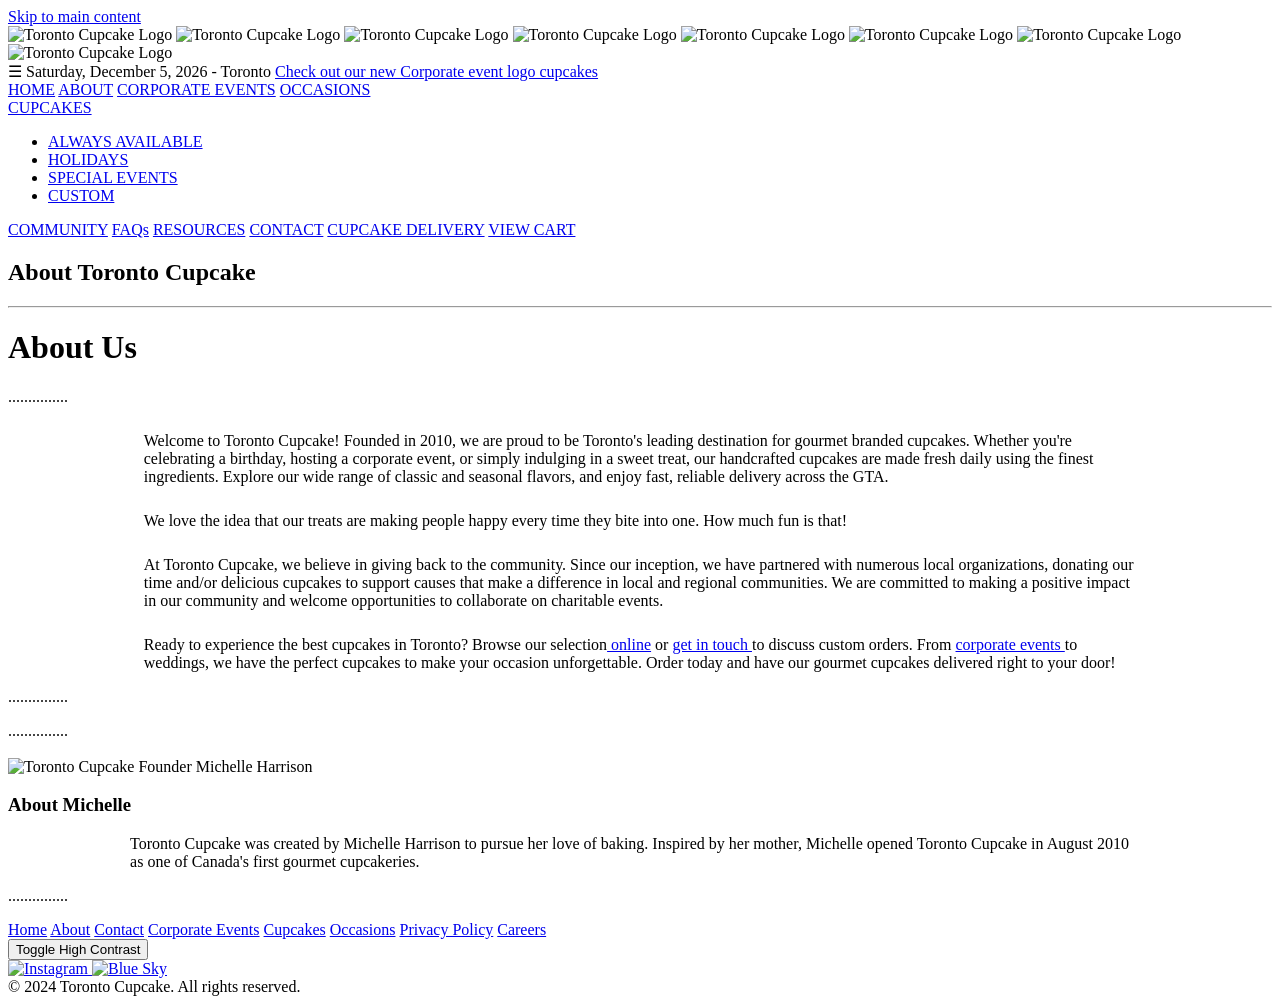
==== about.html @ e8a752e3 "Add files via upload" ====
<!DOCTYPE html>
<html lang="en" xml:lang="en">
<head>
<!-- Google Tag Manager -->
<script>(function(w,d,s,l,i){w[l]=w[l]||[];w[l].push({'gtm.start':
new Date().getTime(),event:'gtm.js'});var f=d.getElementsByTagName(s)[0],
j=d.createElement(s),dl=l!='dataLayer'?'&l='+l:'';j.async=true;j.src=
'https://www.googletagmanager.com/gtm.js?id='+i+dl;f.parentNode.insertBefore(j,f);
})(window,document,'script','dataLayer','GTM-TCFWH7NT');</script>
<!-- End Google Tag Manager -->
    <meta name="viewport" content="width=device-width, initial-scale=1.0" />
    <meta http-equiv="Content-Type" content="text/html; charset=UTF-8">
    <title>About Toronto Cupcake | Gourmet Branded Cupcakes Delivery in Toronto & GTA</title>
    <meta name="description" content="Learn about Toronto Cupcake, a leading destination for gourmet branded cupcakes in Toronto and the GTA. Discover our story and passion for creating the finest cupcakes delivered fresh to your door." />
    <meta property="og:title" content="About Toronto Cupcake | Gourmet Branded Cupcakes Delivery in Toronto & GTA"> <!-- Placeholder for the title -->
    <meta property="og:description" content="Learn about Toronto Cupcake, a leading destination for gourmet branded cupcakes in Toronto and the GTA. Discover our story and passion for creating the finest cupcakes delivered fresh to your door."> <!-- Placeholder for description -->
    <meta property="og:image" content="images/LogoTOCC.webp"> <!-- Placeholder for an image URL -->
    <meta property="og:url" content="about.html"> <!-- Placeholder for the page URL -->
    <meta property="og:type" content="website"> <!-- This is usually 'website' for most pages -->
    <!-- Meta for twitter -->
    <meta name="twitter:card" content="summary_large_image">
    <meta name="twitter:title" content="About Toronto Cupcake | Gourmet Branded Cupcakes Delivery in Toronto & GTA">  <!-- Placeholder for page title -->
    <meta name="twitter:description" content="Learn about Toronto Cupcake, a leading destination for gourmet branded cupcakes in Toronto and the GTA. Discover our story and passion for creating the finest cupcakes delivered fresh to your door."> <!-- Placeholder for description -->
    <meta name="twitter:image" content="images/LogoTOCC.webp"> <!-- Placeholder for an image URL -->
    <link rel="stylesheet" href="css/torontocupcake.css">
    <link rel="shortcut icon" href="favicon.ico" />
    <link rel="canonical" href="about.html" />
    <link rel="apple-touch-icon" href="apple_touch_icon_180x180.png" sizes="180x180" />
    <link rel="apple-touch-icon" href="apple_touch_icon_152x152.png" sizes="152x152" />
    <link rel="apple-touch-icon" href="apple_touch_icon_120x120.png" sizes="120x120" />
    <link rel="apple-touch-icon" href="apple_touch_icon_57x57.png" sizes="57x57" />
    <link rel="apple-touch-icon-precomposed" href="apple_touch_icon_180x180.png" sizes="180x180" />
    <link rel="apple-touch-icon-precomposed" href="apple_touch_icon_152x152.png" sizes="152x152" />
    <link rel="apple-touch-icon-precomposed" href="apple_touch_icon_120x120.png" sizes="120x120" />
    <link rel="apple-touch-icon-precomposed" href="apple_touch_icon_57x57.png" sizes="57x57" />
<!-- Google tag (gtag.js) -->
<script async src="https://www.googletagmanager.com/gtag/js?id=G-WXZ913YS10"></script>
<script>
  window.dataLayer = window.dataLayer || [];
  function gtag(){dataLayer.push(arguments);}
  gtag('js', new Date());
  gtag('config', 'G-WXZ913YS10');
</script>
<!--Start of Tawk.to Script-->
<script type="text/javascript">
var Tawk_API=Tawk_API||{}, Tawk_LoadStart=new Date();
(function(){
var s1=document.createElement("script"),s0=document.getElementsByTagName("script")[0];
s1.async=true;
s1.src='https://embed.tawk.to/647d6f3f7957702c744bc774/1h24vl45j';
s1.charset='UTF-8';
s1.setAttribute('crossorigin','*');
s0.parentNode.insertBefore(s1,s0);
})();
</script>
<script type="application/ld+json">
{
  "@context": "https://schema.org",
  "@type": "Organization",
  "name": "Toronto Cupcake",
  "telephone": "647-478-9464",
  "url": "https://www.torontocupcake.com",
  "logo": "images/logo.png",
  "sameAs": [
    "https://www.instagram.com/torontocupcake"
  ]
}
</script>

<script type="application/ld+json">
{
  "@context": "https://schema.org",
  "@type": "LocalBusiness",
  "name": "Toronto Cupcake",
  "image": "images/logo.png",
  "url": "https://www.torontocupcake.com",
  "telephone": "647-478-9464",
  "address": {
  "@type": "PostalAddress",
  "addressLocality": "Toronto",
  "addressRegion": "ON",
  "addressCountry": "CA"
    },
  "contactPoint": [
    {
      "@type": "ContactPoint",
      "telephone": "+1-877-334-9468",
      "contactType": "Customer Service",
      "areaServed": "North America"
    },
    {
      "@type": "ContactPoint",
      "telephone": "+001-647-478-9464",
      "contactType": "Customer Service",
      "areaServed": "Outside North America"
    },
    {
      "@type": "ContactPoint",
      "telephone": "647-478-9464",
      "contactType": "Customer Service",
      "areaServed": "Toronto and GTA"
    }
  ],
  "email": "mailto:inquiry@torontocupcake.com",
"areaServed": [
    { "@type": "Place", "name": "Mississauga", "postalCode": ["l4t", "l4v", "l4w", "l4x", "l4y", "l4z", "l5a", "l5b", "l5c", "l5e", "l5g", "l5h", "l5j", "l5k", "l5l", "l5m", "l5n", "l5p", "l5r", "l5s", "l5t", "l5v", "l5w"] },
    { "@type": "Place", "name": "Toronto", "postalCode": ["m4b", "m4c", "m4e", "m4h", "m4j", "m4k", "m4l", "m4m", "m4s", "m4t", "m4v", "m4w", "m4x", "m4y", "m5a", "m5b", "m5c", "m5e", "m5g", "m5h", "m5j", "m5k", "m5l", "m5p", "m5r", "m5s", "m5t", "m5v", "m5w", "m5x", "m6g", "m6h", "m6j", "m6k", "m7a"] },
    { "@type": "Place", "name": "Scarborough", "postalCode": ["m1g", "m1h", "m1j", "m1k", "m1l", "m1m", "m1n", "m1p", "m1r", "m1b", "m1c", "m1e", "m1s", "m1t", "m1v", "m1w", "m1x"] },
    { "@type": "Place", "name": "North York", "postalCode": ["m2l", "m2p", "m3a", "m3b", "m3c", "m4a", "m4g", "m4n", "m4p", "m4r", "m5m", "m5n", "m6a", "m6b", "m6c", "m6e", "m6l", "m6m", "m6n", "m2h", "m2j", "m2k", "m2m", "m2n", "m2r", "m3h", "m3j", "m3k", "m3m", "m3l", "m3n", "m3r"] },
    { "@type": "Place", "name": "Etobicoke", "postalCode": ["m8v", "m8w", "m8x", "m8y", "m8z", "m9a", "m9b", "m9n", "m9p", "m9r", "m9c", "m9l", "m9m", "m9v", "m9w"] },
    { "@type": "Place", "name": "Vaughan", "postalCode": ["l4h", "l4j", "l4k", "l4l", "l6a", "l6b", "l6c", "l6e"] },
    { "@type": "Place", "name": "Brampton", "postalCode": ["l6p", "l6r", "l6s", "l6t", "l6v", "l6w", "l6x", "l6y", "l6z", "l7a"] },
    { "@type": "Place", "name": "Hamilton", "postalCode": ["l0r", "l8l", "l8m", "l8n", "l8p", "l8r", "l8s", "l8t", "l8v", "l8w", "l9a", "l9b", "l9c", "l9h", "l9k"] },
    { "@type": "Place", "name": "Oshawa", "postalCode": ["l1e", "l1g", "l1h", "l1j", "l1k", "l1n", "l1p", "l1r", "l1s"] },
    { "@type": "Place", "name": "Markham", "postalCode": ["l3p", "l3r", "l3s", "l3t", "l6c", "l6e", "l6g"] },
    { "@type": "Place", "name": "Ajax", "postalCode": ["l1s", "l1t", "l1z"] },
    { "@type": "Place", "name": "Pickering", "postalCode": ["l1v", "l1w", "l1x", "l1y"] },
    { "@type": "Place", "name": "Aurora", "postalCode": ["l4g"] },
    { "@type": "Place", "name": "Richmond Hill", "postalCode": ["l4b", "l4c", "l4e", "l4s"] },
    { "@type": "Place", "name": "King City", "postalCode": ["l7b"] },
    { "@type": "Place", "name": "Oakville", "postalCode": ["l6h", "l6j", "l6k", "l6l", "l6m"] },
    { "@type": "Place", "name": "Milton", "postalCode": ["l9t"] },
    { "@type": "Place", "name": "Scugog", "postalCode": ["l9l"] },
    { "@type": "Place", "name": "Burlington", "postalCode": ["l7l", "l7m", "l7n", "l7p", "l7r", "l7t"] },
    { "@type": "Place", "name": "Clarington", "postalCode": ["l1b", "l1c", "l1e", "l1h"] },
    { "@type": "Place", "name": "Uxbridge", "postalCode": ["l9p"] },
    { "@type": "Place", "name": "Georgina", "postalCode": ["l0e", "l4p"] },
    { "@type": "Place", "name": "Whitchurch-Stouffville", "postalCode": ["l4a"] },
    { "@type": "Place", "name": "East Gwillimbury", "postalCode": ["l0g", "l9n"] },
    { "@type": "Place", "name": "Halton Hills", "postalCode": ["l7g"] },
    { "@type": "Place", "name": "Newmarket", "postalCode": ["l3x", "l3y"] },
    { "@type": "Place", "name": "Brock", "postalCode": ["l0e", "l0k"] },
    { "@type": "Place", "name": "Whitby", "postalCode": ["l1m", "l1n", "l1p", "l1r"] }
],
  "openingHours": "Mo-Su 07:00-22:00",
  "priceRange": "$$",
  "servesCuisine": "Desserts",
  "category": ["Cupcake Bakery", "Catering", "Retail"]
}
</script>
</head>
<!-- Google Tag Manager (noscript) -->
<noscript><iframe src="https://www.googletagmanager.com/ns.html?id=GTM-TCFWH7NT"
height="0" width="0" style="display:none;visibility:hidden"></iframe></noscript>
<!-- End Google Tag Manager (noscript) --> 

<body>
    <a href="#main-content" class="skip-link">Skip to main content</a>
<header class="masthead"  role="banner">
    <div class="logo-container">
            <img src="images/transparent-TO-logo.png" alt="Toronto Cupcake Logo" class="logo">
            <img src="images/transparent-TO-logo.png" alt="Toronto Cupcake Logo" class="logo" aria-hidden="true">
            <img src="images/transparent-TO-logo.png" alt="Toronto Cupcake Logo" class="logo" aria-hidden="true">
            <img src="images/transparent-TO-logo.png" alt="Toronto Cupcake Logo" class="logo" aria-hidden="true">
            <img src="images/transparent-TO-logo.png" alt="Toronto Cupcake Logo" class="logo" aria-hidden="true">
            <img src="images/transparent-TO-logo.png" alt="Toronto Cupcake Logo" class="logo" aria-hidden="true">
            <img src="images/transparent-TO-logo.png" alt="Toronto Cupcake Logo" class="logo" aria-hidden="true">       
            <img src="images/transparent-TO-logo.png" alt="Toronto Cupcake Logo" class="logo" aria-hidden="true">     
 
    </div>

    <div class="pink-bar">
        <span class="openNav" aria-label="Open Navigation">&#9776;</span> <!-- Hamburger icon -->
        <span class="date-text"></span>
        <span class="promo-text"><a href="#" aria-label="Check out our new Corporate event logo cupcakes">Check out our new Corporate event logo cupcakes</a></span>
    </div>
</header>


<!-- Sidenav (Hamburger Menu) -->
<div id="mySidenav" class="sidenav"  role="navigation" aria-label="Main Navigation" aria-live="polite">
        <a href="index.html" aria-label="Toronto Cupcake's home page">HOME</a>
        <a href="about.html" aria-label="About Toronto Cupcake">ABOUT</a>
        <a href="CorporateEvents.html" aria-label="Page for Corporate events">CORPORATE EVENTS</a>
        <a  href="occasions.html" aria-label="Some occasions Toronto Cupcake supports">OCCASIONS</a>
    <div class="submenu-parent">
        <a href="#" class="submenu-toggle"  aria-expanded="false" aria-controls="submenu1" aria-label="Expand Cupcake options">CUPCAKES</a>
            <ul id="submenu1" class="submenu" aria-hidden="true">
                <li><a href="cupcakes.html#Always-Available" aria-label="Cupcakes available every day">ALWAYS AVAILABLE</a></li>
                <li><a href="cupcakes.html#Holidays" aria-label="Cupcakes available for different holidays">HOLIDAYS</a></li>
                <li><a href="cupcakes.html#Special-Events" aria-label="Cupcakes available for special events">SPECIAL EVENTS</a></li>
                <li><a href="cupcakes.html#Custom" aria-label="Cupcakes customized">CUSTOM</a></li>
            </ul>
    </div>
        <a href="givingback.html" aria-label="Toronto Cupcake's community page">COMMUNITY</a>
        <a href="faqs.html" aria-label="Toronto Cupcake Facts and Questions">FAQs</a>
        <a href="resources.html" aria-label="Resources that might prove helpful">RESOURCES</a>
        <a href="contact.html" aria-label="Toronto Cupcake contact information" >CONTACT</a>
        <a href="delivery.html" aria-label="Toronto Cupcake delivery">CUPCAKE DELIVERY</a> 
        <a href="cgi-bin/html-cart/html-cart.cgi?action=display_cart&amp;page=cupcakes.html" aria-label="Shopping Cart">VIEW CART</a>     
</div>

  <!-- Main Content Section -->
  <main id="main-content">
    <section>
      <h1 class="center wide-large fontsize2-5">About Toronto Cupcake</h1>
    </section>
        <hr>
<div class="two-column-layout text-left-image-right">
    <div class="grid-item text-column">
        <h1 class="text-primary center">About Us</h1>
        <p class="center text-large">...............</p>
        <p class="text-medium" style="margin-right: 10%; margin-left: 10.74%; margin-top: 26px;">
            Welcome to Toronto Cupcake! Founded in 2010, we are proud to be Toronto's leading destination for gourmet branded cupcakes. Whether you're celebrating a birthday, hosting a corporate event, or simply indulging in a sweet treat, our handcrafted cupcakes are made fresh daily using the finest ingredients. Explore our wide range of classic and seasonal flavors, and enjoy fast, reliable delivery across the GTA. </p><p class="text-medium" style="margin-right: 10%; margin-left: 10.74%; margin-top: 26px;"> We love the idea that our treats are making people happy every time they bite into one. How much fun is that!
        </p>
<p class="text-medium" style="margin-right: 10%; margin-left: 10.74%; margin-top: 26px;">At Toronto Cupcake, we believe in giving back to the community. Since our inception, we have partnered with numerous local organizations, donating our time and/or delicious cupcakes to support causes that make a difference in local and regional communities. We are committed to making a positive impact in our community and welcome opportunities to collaborate on charitable events.</p>
<p class="text-medium" style="margin-right: 10%; margin-left: 10.74%; margin-top: 26px;">Ready to experience the best cupcakes in Toronto? Browse our selection<a href="cupcakes.html#Always-Available" aria-label="Cupcakes available every day"> online</a> or <a href="contact.html" aria-label="Toronto Cupcake contact information" > get in touch </a> to discuss custom orders. From <a href="CorporateEvents.html" aria-label="Page for Corporate events"> corporate events </a> to weddings, we have the perfect cupcakes to make your occasion unforgettable. Order today and have our gourmet cupcakes delivered right to your door!</p>
        <p class="center">...............</p>
    </div>
    <div class="grid-item image-column">
        <p class="center text-large">...............
            <br><br>
            <img class="rounded-img" alt="Toronto Cupcake Founder Michelle Harrison" style="max-width:100%; height:auto;" src="images/Michelle_at_kitchen.webp">
        </p>
        <h3 class="center">About Michelle</h3>
        <p class="text-medium" style="margin-right: 10%; margin-left: 9.66%; margin-top: 13px;">
            Toronto Cupcake was created by Michelle Harrison to pursue her love of baking. Inspired by her mother, Michelle opened Toronto Cupcake in August 2010 as one of Canada's first gourmet cupcakeries.
        </p>
        <p class="center text-large">...............</p>
    </div>
</div>
</main>
<!-- Footer Section  -->
<footer class="footer" role="contentinfo">
    <div class="footer-container">
        <!-- Quick Navigation -->
        <div class="footer-nav">
            <a href="index.html" aria-label="Home Page">Home</a>
            <a href="about.html" aria-label="About Toronto Cupcake">About</a>
            <a href="contact.html" aria-label="Toronto Cupcake contact information">Contact</a>
            <a href="CorporateEvents.html" aria-label="Page for Corporate events">Corporate Events</a>
            <a href="cupcakes.html" aria-label="Cupcakes">Cupcakes</a>
            <a  href="occasions.html" aria-label="Some occasions Toronto Cupcake supports">Occasions</a>
            <a href="privacy.html" aria-label="Privacy Policy">Privacy Policy</a>
            <a href="EmploymentOpportunities.html" aria-label="Employment Opportunities">Careers</a>
        </div>
        <button class="btn" id="contrast-toggle" aria-pressed="false" aria-label="Toggle high contrast mode">Toggle High Contrast</button>
        <!-- Social Media (optional) -->
        <div class="footer-social">
            <a href="https://www.instagram.com/torontocupcake/" target="_blank">
                <img src="images/instagram-white.webp" alt="Instagram">
            </a>
            <a href="https://bsky.app/profile/torontocupcake.bsky.social" target="_blank">
              <img src="../../images/Bluesky_Logo.png" alt="Blue Sky">
            </a>
            <!-- Add other social media icons if needed -->
        </div>
        
        <!-- Copyright -->
        <div class="footer-copyright">
            &copy; 2024 Toronto Cupcake. All rights reserved.
        </div>
    </div>
  </footer>
  
    <!-- Scripts -->
    <script>
      document.addEventListener('DOMContentLoaded', function () {
          // console.log('Scripts loaded: DOMContentLoaded event fired');
    
          // High Contrast Toggle
          function setupContrastToggle() {
              const contrastToggle = document.getElementById('contrast-toggle');
              const body = document.body;
    
              if (!contrastToggle) {
                  console.error('Contrast toggle button not found');
                  return;
              }
    
              const prefersHighContrast = window.matchMedia('(prefers-contrast: more)');
    
              function applyHighContrast(isHighContrast) {
                  // console.log(`Applying high contrast: ${isHighContrast}`);
                  if (isHighContrast) {
                      body.classList.add('high-contrast');
                      localStorage.setItem('high-contrast', 'true');
                  } else {
                      body.classList.remove('high-contrast');
                      localStorage.setItem('high-contrast', 'false');
                  }
                  contrastToggle.setAttribute('aria-pressed', isHighContrast.toString());
              }
    
              const savedContrast = localStorage.getItem('high-contrast');
              if (savedContrast === 'true') {
                  applyHighContrast(true);
              } else if (savedContrast === 'false') {
                  applyHighContrast(false);
              } else if (prefersHighContrast.matches) {
                  applyHighContrast(true);
              }
    
              contrastToggle.addEventListener('click', function () {
                  const isCurrentlyHighContrast = body.classList.contains('high-contrast');
                  applyHighContrast(!isCurrentlyHighContrast);
              });
    
              prefersHighContrast.addEventListener('change', (e) => {
                  if (localStorage.getItem('high-contrast') === null) {
                      applyHighContrast(e.matches);
                  }
              });
          }
          // Sidenav Setup
          function setupSidenav() {
              const sidenav = document.getElementById('mySidenav');
              const openNavButton = document.querySelector('.openNav');
              if (!sidenav || !openNavButton) return;
    
              function openNav() {
                  sidenav.classList.add('open');
                  document.body.classList.add('sidenav-open');
              }
    
              function closeNav() {
                  sidenav.classList.remove('open');
                  document.body.classList.remove('sidenav-open');
              }
    
              openNavButton.addEventListener('click', openNav);
              const sidenavSubmenuToggles = sidenav.querySelectorAll('.submenu-toggle');
  
              sidenavSubmenuToggles.forEach((toggle) => {
                  toggle.addEventListener('click', function (event) {
                      event.preventDefault();
                      event.stopPropagation();
  
                      const isExpanded = toggle.getAttribute('aria-expanded') === 'true';
                      toggle.setAttribute('aria-expanded', (!isExpanded).toString());
  
                      const submenu = sidenav.querySelector(`#${toggle.getAttribute('aria-controls')}`);
                      submenu.setAttribute('aria-hidden', isExpanded.toString());
  
                      toggle.parentElement.classList.toggle('open');
                  });
              });
  
              // Close sidenav when clicking outside or on a regular link (except submenu toggles)
              document.addEventListener('click', function (event) {
                  const isSubmenuToggle = event.target.closest('.submenu-toggle');
                  if (!sidenav.contains(event.target) && !event.target.closest('.openNav') && !isSubmenuToggle) {
                      sidenav.querySelectorAll('.submenu-parent.open').forEach((parent) => {
                          parent.classList.remove('open');
                          parent.querySelector('.submenu-toggle').setAttribute('aria-expanded', 'false');
                          parent.querySelector('.submenu').setAttribute('aria-hidden', 'true');
                      });
                      sidenav.classList.remove('open');
                      document.body.classList.remove('sidenav-open');
                  }
              });
  
          }
          // Lazy Loading Setup
          function setupLazyLoading() {
              const images = document.querySelectorAll('img[data-src]');
              if (!images.length) return;
    
              const observer = new IntersectionObserver((entries) => {
                  entries.forEach((entry) => {
                      if (entry.isIntersecting) {
                          const img = entry.target;
                          img.src = img.dataset.src;
                          observer.unobserve(img);
                      }
                  });
              });
    
              images.forEach((img) => observer.observe(img));
          }
    
          // Accordion Setup
          function setupAccordion() {
              const accordionButtons = document.querySelectorAll('.accordion-btn');
              accordionButtons.forEach((button) => {
                  button.addEventListener('click', function () {
                      const expanded = button.getAttribute('aria-expanded') === 'true';
                      button.setAttribute('aria-expanded', !expanded);
                      const content = button.nextElementSibling;
                      content.style.display = expanded ? 'none' : 'block';
                  });
              });
          }
    
          // Date and Time Display
          function setupDateTimeDisplay() {
              const dateTextElement = document.querySelector('.date-text');
              if (!dateTextElement) return;
    
              const options = {
                  timeZone: 'America/Toronto',
                  weekday: 'long',
                  year: 'numeric',
                  month: 'long',
                  day: 'numeric'
              };
    
              const now = new Date().toLocaleString('en-CA', options);
              dateTextElement.textContent = `${now} - Toronto`;
          }
    
          // Modal Setup
          function setupModal() {
              document.addEventListener('click', function (event) {
                  const modals = document.querySelectorAll('.modal');
                  modals.forEach((modal) => {
                      if (event.target === modal || event.target.closest('.modal-content')) {
                          modal.style.display = 'none';
                      }
                  });
              });
          }
    
          // Initialize all features
          setupContrastToggle();
          setupSidenav();
          setupLazyLoading();
          setupAccordion();
          setupDateTimeDisplay();
          setupModal();
      });
    </script>
      
  <script>
  
        // Tawk.to live chat script
        var Tawk_API = Tawk_API || {}, Tawk_LoadStart = new Date();
        (function(){
        var s1 = document.createElement("script"), s0 = document.getElementsByTagName("script")[0];
        s1.async = true;
        s1.src = 'https://embed.tawk.to/647d6f3f7957702c744bc774/1h24vl45j';
        s1.charset = 'UTF-8';
        s1.setAttribute('crossorigin', '*');
        s0.parentNode.insertBefore(s1, s0);
        })();
    </script>
</body>
</html>
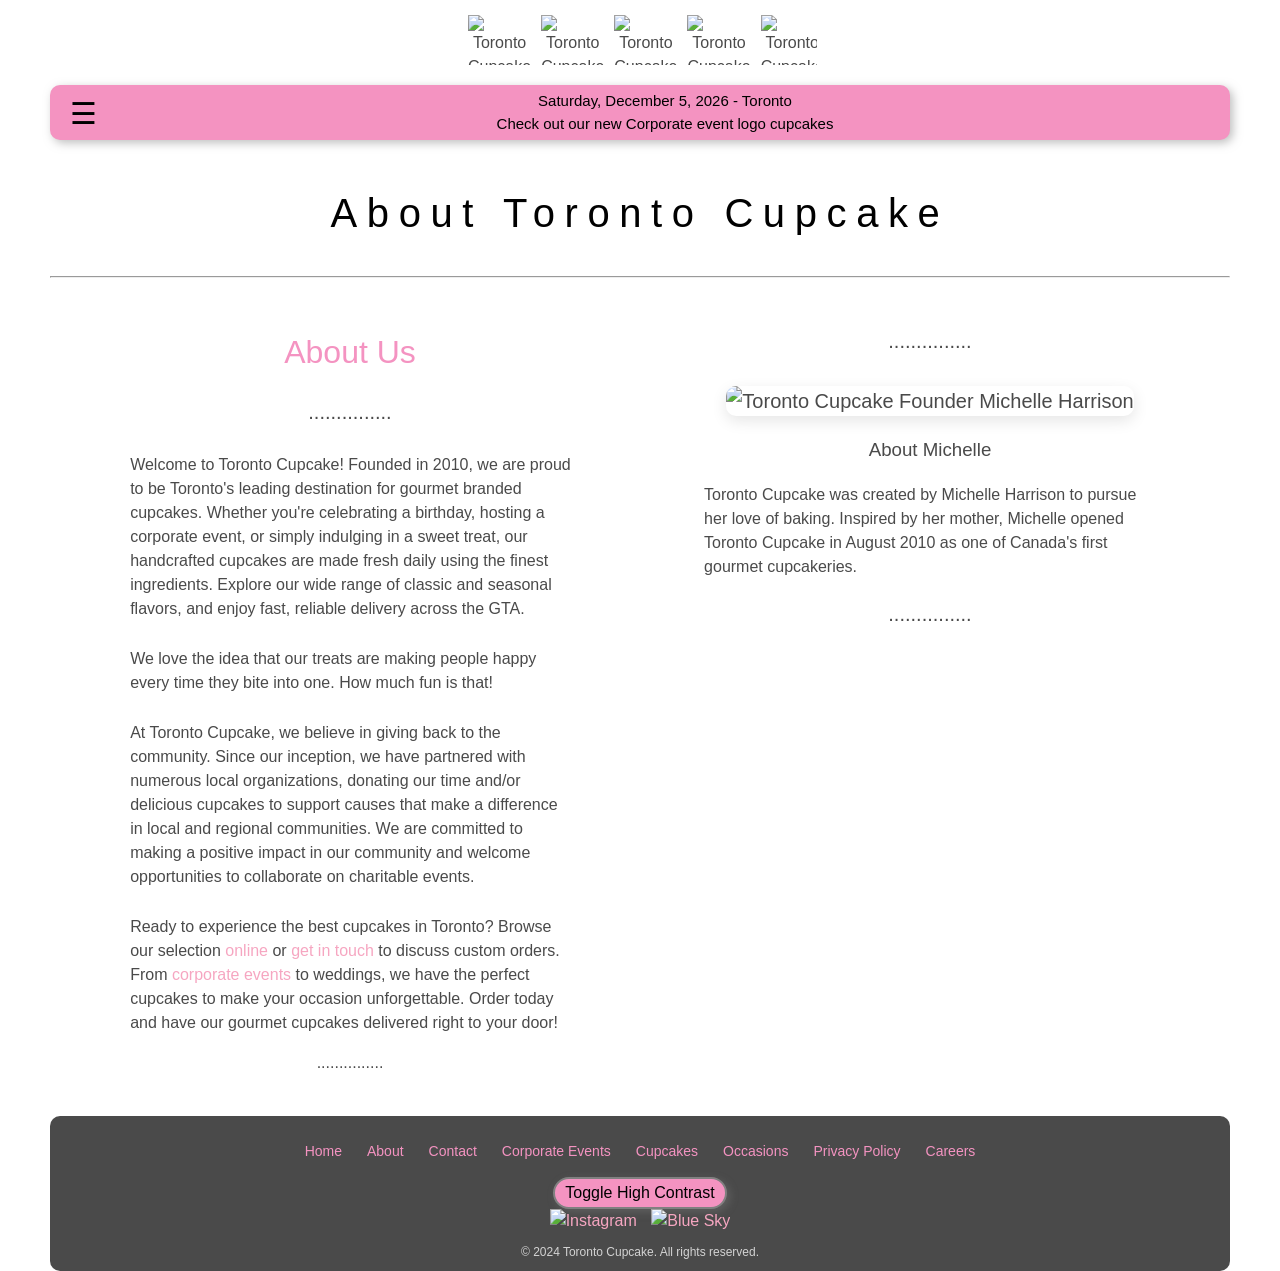
==== commit ca32d0e5: "Website" ====
--- a/about.html
+++ b/about.html
@@ -241,7 +241,7 @@
                 <img src="images/instagram-white.webp" alt="Instagram">
             </a>
             <a href="https://bsky.app/profile/torontocupcake.bsky.social" target="_blank">
-              <img src="../../images/Bluesky_Logo.png" alt="Blue Sky">
+              <img src="images/Bluesky_Logo.png" alt="Blue Sky">
             </a>
             <!-- Add other social media icons if needed -->
         </div>
--- a/css/torontocupcake.css
+++ b/css/torontocupcake.css
@@ -0,0 +1,1150 @@
+/* Basic Styles */
+html {
+    font-size: 16px; /* Base font size for the whole site */
+}
+body {
+    font-family: Tahoma, Arial, sans-serif;
+    margin: 0 50px;
+    box-sizing: border-box; /* Ensure padding/margins don't break layouts */
+}
+.text-primary {color: #f493c1; } /* TOCC pink */
+/* Centering Elements */
+.center {
+    display: block;
+    margin-left: auto;
+    margin-right: auto;
+    text-align: center;
+}
+
+/* Headers */
+h1, h2, h3, h4 {
+    font-family: Tahoma, Arial, sans-serif;
+    font-weight: 500;
+}
+h1, h2 {
+    color: black;
+}
+h3, h4 {
+    color: #4a4a4a; /* Dark Gray */
+}
+
+/* Font Size Classes */
+.fontsize8 { font-size: 14px;}
+.fontsize18 { font-size: 18px; }
+.fontsize2 { font-size: 2rem; }
+.fontsize2-5 { font-size: 2.5rem; }
+.fontsize3 { font-size: 3rem; }
+
+/* Body Text */
+body, p {
+    font-size: 1rem;
+    line-height: 1.5;
+    color: #4a4a4a; /* Dark Gray */
+}
+
+/* Letter Spacing */
+.wide-medium { letter-spacing: .2rem; }
+.wide-large { letter-spacing: .6rem; }
+
+/* Links */
+/* Default link color */
+a {
+    color: #f6a6c1; /* Lovely pink */
+    text-decoration: none;
+}
+
+/* On hover, keep a visual cue */
+a:hover {
+    text-decoration: underline;
+}
+
+
+/* Content */
+.content {
+    margin-top: 80px; /* Push content down to avoid overlap */
+}
+
+/* Masthead Styles */
+.masthead {
+    text-align: center;
+    background-color: white;
+    padding: 10px 0;
+}
+
+/* Logo Container */
+.logo-container {
+    display: flex;
+    justify-content: space-between;
+    align-items: center;
+    max-width: 30%;
+    margin: 5px auto 20px;
+    overflow: hidden; /* Prevent wrapping */
+}
+.logo {
+    height: 50px;
+    margin: 0 5px;
+}
+
+/* Pink Bar */
+.pink-bar {
+    display: flex;
+    align-items: center;
+    justify-content: center;
+    position: relative;
+    background-color: #f493c1;
+    width: auto; /* Auto width to avoid full stretch */
+    margin: 0; /* Margin to match content width */
+    padding: 5px 15px;
+    border-radius: 10px;
+    color: white;
+    font-size: 15px;
+    text-align: center;
+    flex-direction: column;
+    box-shadow: 3px 3px 10px rgba(128, 128, 128, 0.5);
+}
+
+@media (max-width: 768px) {
+    .pink-bar {
+        width: 95%; /* Adjust width for smaller screens */
+        margin: 0 auto; /* Center align */
+    }
+}
+
+/* Additional Media Queries */
+@media (max-width: 600px) {
+    .pink-bar {
+        width: 95%;
+        padding: 5px 15px;
+        margin: 5px auto;
+    }
+}
+
+/* Hamburger Icon */
+.openNav {
+    position: absolute;
+    left: 10px;
+    top: 50%;
+    transform: translateY(-50%);
+    cursor: pointer;
+    font-size: 30px;
+    color: black;
+    z-index: 1001;
+}
+
+/* Date Text */
+.date-text, .promo-text {
+    margin: 0;
+    width: 90%;
+    color: black;
+}
+
+/* Promo Text */
+.promo-text a {
+    text-decoration: none;
+    color: black;
+}
+
+/* Tablet and Mobile View - Hide 4 logos */
+@media (max-width: 1200px) {
+    .logo-container img:nth-child(n+5) {
+        display: none; /* Hide logos 5-8 on screens smaller than 1200px */
+    }
+    .logo-container {
+        justify-content: center;
+        max-width: 100%;
+    }
+}
+
+@media (max-width: 992px) {
+    .logo-container img:nth-child(n+5) {
+        display: none; /* Keep logos 5-8 hidden */
+    }
+    .logo-container {
+        max-width: 100%; /* Stretch the container to the width of the screen */
+        justify-content: center;
+    }
+}
+    .pink-bar {
+        flex-direction: column;
+        text-align: center;
+    }
+    .openNav {
+        align-self: flex-start;
+        margin-left: 10px;
+    }
+    .date-text, .promo-text {
+        text-align: center;
+        margin-left: 50px;
+        width: 100%;
+    }
+
+/* Mobile & Tablet View Adjustments */
+@media (max-width: 600px) {
+    .pink-bar {
+        width: 95%;
+        padding: 5px 15px;
+        margin: 5px auto;
+    }
+    .flex-container {
+        display: block;
+        width: 100%;
+        padding: 0 15px;
+    }
+    .flex-item {
+        width: 100%;
+        margin: 0 auto;
+    }
+    ul {
+        padding-left: 0;
+        margin-left: 0;
+        width: 100%;
+    }
+    li {
+        padding-left: 0;
+        padding-right: 20px;
+        margin-left: 0;
+        width: 100%;
+        margin-bottom: 10px;
+    }
+    .footer-container {
+        padding: 0 10px;
+    }
+    .footer-nav {
+        flex-direction: column;
+        gap: 10px;
+    }
+    .footer-nav a {
+        text-align: center;
+        margin: 5px 0;
+    }
+}
+
+/* Tablet View Adjustments */
+@media (min-width: 601px) and (max-width: 992px) {
+    .pink-bar {
+        width: 95%;
+        padding: 10px 20px;
+        margin: 5px auto;
+    }
+}
+
+/* Sidenav */
+.sidenav {
+    height: calc(80%);
+    top: 90px;
+    border-radius: 10px;
+    width: 0;
+    position: fixed;
+    z-index: 1000;
+    left: 0;
+    background-color: #f493c1;
+    overflow-x: hidden;
+    transition: 0.5s;
+    padding-top: 30px;
+    box-shadow: 3px 3px 10px rgba(128, 128, 128, 0.5);
+}
+.sidenav a {
+    padding: 8px 8px 8px 32px;
+    font-size: 18px;
+    color: #4a4a4a; /*dark gray */
+    display: block;
+    transition: 0.3s;
+}
+.sidenav a:hover {
+    background-color: #f6a6c1;
+}
+.sidenav.open {
+    width: 200px;
+}
+.sidenav-open .openNav {
+    display: none; /* Hide hamburger */
+}
+.sidenav .submenu-parent {
+    position: relative;
+}
+.sidenav .submenu-parent a {
+    font-size: 18px; /* Match other links */
+    color: #4a4a4a;
+    font-weight: normal; /* Remove bold style if applied */
+}
+.sidenav .submenu-toggle, .sidenav .submenu li a {
+    font-size: 16px;
+    color: #4a4a4a; /*dark gray */
+}
+.sidenav .submenu {
+    display: none;
+    list-style: none;
+    padding-left: 40px;
+    margin: 0;
+    overflow: visible;
+}
+.sidenav .submenu li {
+    padding: 5px 0;
+}
+.sidenav .submenu-parent.open .submenu, .sidenav .submenu-parent:hover .submenu {
+    display: block;
+}
+
+@media (max-width: 768px) {
+    .sidenav .submenu {
+        position: relative;
+        left: 0;
+        width: 100%; /* Ensure it doesn't exceed the sidenav width */
+    }
+}
+/* Footer Styles */
+.footer {
+    background-color: #4a4a4a; /* Dark Gray Background */
+    color: white;
+    padding: 10px;
+    text-align: center;
+    border-radius: 10px;
+    max-width: 100%;
+    margin: 5px auto 0;
+    overflow: hidden;
+}
+.footer-container {
+    max-width: 100%;
+    margin: 0 auto;
+    display: flex;
+    flex-direction: column;
+    justify-content: center;
+    align-items: center;
+}
+.footer-nav {
+    display: flex;
+    flex-wrap: wrap;
+    gap: 15px;
+    justify-content: center;
+    width: 100%;
+    margin: 10px 0;
+}
+.footer-nav a {
+    color: #f493c1; /* Pink links */
+    font-size: 14px;
+    padding: 5px;
+    word-wrap: break-word;
+}
+.footer-nav a:hover {
+    text-decoration: underline;
+}
+.footer-social a img {
+    width: 30px;
+    margin: 0 5px;
+}
+.footer-copyright {
+    font-size: 12px;
+    color: #d3d3d3; /* Lighter Gray for Text */
+    margin-top: 10px;
+}
+
+/* Button Styles */
+.btn, .order-now-btn, .add-to-cart-btn, .place-order-btn, .update-btn, .confirm-order-btn, .submit-btn, .clear-btn {
+    background-color: #f493c1; /* Pink color */
+    color: black;
+    padding: 5px 10px;
+    font-size: 1rem;
+    border: 2px solid #808080; /* Gray border */
+    border-radius: 20px;
+    display: inline-block;
+    text-align: center;
+    cursor: pointer;
+    transition: background-color 0.3s ease, box-shadow 0.3s ease;
+    box-shadow: 3px 3px 8px rgba(128, 128, 128, 0.4);
+    min-width: 80px;
+}
+.btn:hover, .order-now-btn:hover, .place-order-btn:hover, .update-btn:hover, .confirm-order-btn:hover, .submit-btn:hover, .clear-btn:hover {
+    background-color: #f6a6c1;
+    box-shadow: 0 5px 10px rgba(0, 0, 0, 0.1);
+}
+.add-to-cart-btn {
+    background-color: #4a4a4a; /* Dark Gray */
+}
+.add-to-cart-btn:hover {
+    background-color: #6a6a6a; /* Lighter Gray */
+}
+.accordion-btn {
+    background-color: #f493c1; /* Pink */
+    color: black;
+    padding: 15px;
+    text-align: left;
+    border: none;
+    outline: none;
+    width: 100%;
+    margin-bottom: 5px;
+    border-radius: 10px;
+    box-shadow: 2px 2px 5px rgba(0, 0, 0, 0.2);
+    cursor: pointer;
+    transition: background-color 0.3s ease;
+}
+
+.accordion-btn:hover {
+    background-color: #e17eac; /* Slightly darker pink on hover */
+}
+
+.accordion-content {
+    display: none;
+    padding: 15px;
+    border-radius: 10px;
+    background-color: #f9f9f9;
+    box-shadow: 2px 2px 5px rgba(0, 0, 0, 0.1);
+    margin-top: 10px;
+}
+
+.accordion-content p {
+    margin: 0;
+}
+
+.accordion-btn[aria-expanded="true"] {
+    background-color: #f6a6c1;
+}
+
+.accordion div[hidden] {
+    display: none;
+}
+
+/* Grid System */
+/* Grid Container for Two-Column Layout */
+.grid-container {
+    display: grid;
+    grid-template-columns: repeat(2, 1fr); /* Default to two equal columns */
+    gap: 20px; /* Space between items */
+    align-items: start; /* Align items to the start of the row */
+}
+
+/* Ensure Single Column on Smaller Screens */
+@media (max-width: 768px) {
+    .grid-container {
+        grid-template-columns: 1fr; /* Single column layout */
+    }
+}
+
+/* Optional: Add a Specific Class for Three Columns if Needed */
+.grid-container-three-column {
+    grid-template-columns: repeat(3, 1fr); /* Three equal columns */
+    gap: 20px; /* Space between items */
+}
+
+@media (max-width: 992px) {
+    .grid-container-three-column {
+        grid-template-columns: 1fr 1fr; /* Two columns on medium screens */
+    }
+}
+
+@media (max-width: 768px) {
+    .grid-container-three-column {
+        grid-template-columns: 1fr; /* Single column layout on small screens */
+    }
+}
+
+/* Unvisited link */
+.order-number-link:link {
+    color: red;
+}
+
+/* Visited link */
+.order-number-link:visited {
+    color: black;
+}
+
+
+
+
+/* General high-contrast mode styles */
+body.high-contrast {
+    color: black !important;
+    background-color: white !important;
+    font-family: Arial, sans-serif;
+}
+
+/* Links in high contrast mode */
+body.high-contrast a {
+    color: black !important;
+    text-decoration: underline !important;
+}
+
+body.high-contrast a:hover,
+body.high-contrast a:focus {
+    background-color: black !important;
+    color: white !important;
+    outline: 2px solid white !important;
+}
+
+/* Buttons in high contrast mode */
+body.high-contrast .btn {
+    background-color: black !important;
+    color: white !important;
+}
+
+body.high-contrast .btn:hover,
+body.high-contrast .btn:focus {
+    background-color: white !important;
+    color: black !important;
+    outline: 2px solid black !important;
+}
+
+/* High contrast text-primary styles */
+body.high-contrast .text-primary {
+    color: black !important;
+}
+
+/* Prefers-contrast media query for text-primary */
+@media (prefers-contrast: more) {
+    .text-primary {
+        color: black !important; /* Override default */
+    }
+}
+
+/* Combine high-contrast styles for text-primary and links */
+body.high-contrast .text-primary,
+body.high-contrast a {
+    color: black !important;
+    text-decoration: underline !important;
+    background-color: transparent !important;
+    outline: none !important;
+}
+
+/* Footer links in high contrast mode */
+body.high-contrast .footer-nav a {
+    color: white !important;
+    text-decoration: underline !important;
+}
+
+/* Footer links hover and focus in high contrast mode */
+body.high-contrast .footer-nav a:hover,
+body.high-contrast .footer-nav a:focus {
+    background-color: black !important;
+    color: white !important;
+    outline: 2px solid white !important;
+}
+
+/* Add other necessary elements or overrides as needed */
+
+.text-large {
+    font-size: 1.25rem; /* Equivalent to w3-large */
+}
+
+.text-medium {
+    font-size: 1rem; /* Equivalent to w3-medium */
+}
+
+
+/* Image Styles */
+.rounded-img {
+    border-radius: 10px; /* Rounded corners */
+    box-shadow: 0 5px 15px rgba(0, 0, 0, 0.1); /* Subtle shadow */
+}
+
+/* Section Styling */
+.section {
+    padding: 20px;
+    border-radius: 10px;
+    margin-bottom: 20px;
+}
+
+/* Slideshow Container */
+.slideshow-container {
+    position: relative;
+    max-width: 100%;
+    margin: auto;
+    overflow: hidden; /* Hide anything that extends outside */
+    box-shadow: 0 5px 15px rgba(0, 0, 0, 0.1); /* Subtle shadow */
+    border-radius: 10px;
+}
+
+/* Hide the images by default */
+.mySlides {
+    display: none;
+}
+
+/* Fading animation */
+.fade {
+    animation-name: fade;
+    animation-duration: 1.5s;
+}
+
+@keyframes fade {
+    from {opacity: .4}
+    to {opacity: 1}
+}
+
+/* Next & previous buttons */
+.prev, .next {
+    cursor: pointer;
+    position: absolute;
+    top: 50%;
+    width: auto;
+    padding: 16px;
+    margin-top: -22px;
+    color: white;
+    font-weight: bold;
+    font-size: 18px;
+    transition: 0.6s ease;
+    border-radius: 0 3px 3px 0;
+    user-select: none;
+}
+
+.next {
+    right: 0;
+    border-radius: 3px 0 0 3px;
+}
+
+.prev:hover, .next:hover {
+    background-color: rgba(0,0,0,0.8);
+}
+
+/* The dots/circles */
+.dot {
+    cursor: pointer;
+    height: 15px;
+    width: 15px;
+    margin: 0 2px;
+    background-color: #bbb;
+    border-radius: 50%;
+    display: inline-block;
+    transition: background-color 0.6s ease;
+}
+
+.active, .dot:hover {
+    background-color: #717171;
+}
+
+/* Text position */
+.text {
+    color: #f2f2f2;
+    font-size: 15px;
+    padding: 8px 12px;
+    position: absolute;
+    bottom: 8px;
+    width: 100%;
+    text-align: center;
+}
+
+/* Colour Overrides */
+.color-black {color: #000000; }/* Black */
+.color-pink {color: #f493c1; } /* TOCC pink */
+.color-darkgray {color: #4a4a4a; } /* Dark Gray */
+
+/* Generic two-column layout */
+.two-column-layout {
+    display: grid;
+    grid-template-columns: 1fr 1fr; /* Two equal columns */
+    gap: 20px; /* Space between the columns */
+    padding: 20px; /* Padding around the grid */
+    align-items: start; /* Align items at the top */
+}
+
+/* Left image/video, right text */
+.image-left-text-right .image-column {
+    order: 1;
+}
+.image-left-text-right .text-column {
+    order: 2;
+}
+
+/* Left text, right image/video */
+.text-left-image-right .text-column {
+    order: 1;
+}
+.text-left-image-right .image-column {
+    order: 2;
+}
+
+/* Responsive adjustments */
+@media (max-width: 768px) {
+    .two-column-layout {
+        grid-template-columns: 1fr; /* Single column on mobile */
+    }
+    .image-column, .text-column {
+        order: 0; /* Reset order on mobile */
+    }
+}
+
+/* General three-column layout */
+.three-column-layout {
+    display: grid;
+    grid-template-columns: 1fr 2fr; /* Set columns with 1/3 and 2/3 width */
+    gap: 20px; /* Space between columns */
+    padding: 20px; /* Optional padding around the grid */
+    align-items: start; /* Align items at the start */
+}
+
+/* Specific adjustments for columns */
+.one-third-two-third .column-1 {
+    grid-column: span 1; /* First column spans one grid unit */
+}
+
+.one-third-two-third .column-2 {
+    grid-column: span 1; /* Second column spans one grid unit */
+}
+
+
+/* For three equal columns */
+.three-equal-columns {
+    grid-template-columns: 1fr 1fr 1fr; /* Three equal columns */
+}
+
+/* Responsive adjustments */
+@media (max-width: 768px) {
+    .three-column-layout {
+        grid-template-columns: 1fr; /* Single column layout on mobile */
+    }
+    .one-third-two-third .column-1,
+    .one-third-two-third .column-2 {
+        grid-column: span 1; /* Each column takes full width */
+    }
+}
+
+/* Override potential conflicts */
+.grid-container, .grid-item {
+    display: initial; /* Reset display to avoid flex or other properties */
+    margin: 0;
+    padding: 0;
+}
+/* Ensure image fills the column */
+.column-1 .rounded-img {
+    width: 100%; /* Image will take up the full width of the column */
+    height: auto; /* Maintain aspect ratio */
+    max-width: 100%; /* Prevent image from exceeding its container */
+    display: block; /* Remove inline-block spacing issue */
+    object-fit: cover; /* Cover container while maintaining aspect ratio */
+}
+
+/* Optimized Grid Container for Corporate Events */
+.corpevent-special-grid-container {
+    display: grid; /* Use grid for more control */
+    grid-template-columns: repeat(2, 1fr); /* Two equal columns */
+    gap: 20px; /* Space between grid items */
+    margin: 20px 0; /* Margin around the grid */
+    padding: 20px; /* Optional padding */
+    align-items: start; /* Align items at the start */
+}
+
+@media (max-width: 768px) {
+    .corpevent-special-grid-container {
+        grid-template-columns: 1fr; /* Single column on smaller screens */
+    }
+}
+
+/* Image Styles for Logos in the Corporate Section */
+.sample-logo-image {
+    width: 150px;
+    float: left; /* Float image left to wrap text */
+    margin-right: 15px;
+    margin-bottom: 10px; /* Adjusted for better spacing */
+    border-radius: 10px; /* Rounded corners */
+    box-shadow: 0 3px 8px rgba(0, 0, 0, 0.1); /* Subtle shadow */
+}
+.justified-text {
+    text-align: justify;
+    hyphens: auto; /* Allows for word breaks, reducing gaps */
+    text-align-last: left; /* Ensures the last line is left-aligned */
+    margin-right:5%;
+    margin-left:5%;
+}
+/* Grid container for FAQs */
+.faq-grid-container {
+    display: grid;
+    grid-template-columns: repeat(4, 1fr); /* Three columns for FAQs */
+    gap: 20px;
+    padding: 20px;
+}
+/* Tablet view - 2 columns */
+@media (max-width: 992px) {
+    .faq-grid-container {
+        grid-template-columns: repeat(2, 1fr); /* 2 equal columns */
+    }
+}
+
+/* Mobile view - 1 column */
+@media (max-width: 768px) {
+    .faq-grid-container {
+        grid-template-columns: 1fr; /* 1 column */
+    }
+}
+/* Responsive Image */
+/* Ensure images and iframes are responsive */
+.responsive-image,
+.map-responsive iframe {
+    max-width: 100%;
+    height: auto;
+}
+.map-container {
+    position: relative;
+    width: 100%;
+    height: 0;
+    padding-bottom: 56.25%; /* Aspect ratio for a 16:9 map */
+    margin: 20px 0;
+}
+
+.map-container iframe {
+    position: absolute;
+    top: 0;
+    left: 0;
+    width: 100%;
+    height: 100%;
+    border: 0;
+}
+/* Make the map container responsive */
+/* Map wrapper adjustments */
+.map-responsive {
+    position: relative;
+    overflow: hidden;
+    width: 100%;
+    padding-top: 56.25%; /* Aspect ratio for 16:9 */
+}
+
+.map-responsive iframe {
+    position: absolute;
+    top: 0;
+    left: 0;
+    width: 100%;
+    height: 100%;
+}
+
+/* Responsive adjustments */
+@media (max-width: 600px) {
+    .map-responsive {
+        padding-bottom: 75%; /* Adjust aspect ratio for smaller screens */
+    }
+}
+.skip-link {
+    position: absolute;
+    top: -40px;
+    left: 0;
+    background: #000;
+    color: #fff;
+    padding: 8px;
+    z-index: 100;
+    text-align: center;
+    width: 100%;
+}
+.skip-link:focus {
+    top: 0;
+    outline: none;
+}
+/* Default layout: Text next to the image */
+.resource-container {
+    display: flex;
+    align-items: center; /* Vertically centers the text relative to the image */
+    justify-content: flex-start; /* Ensures the image and text stay aligned to the left */
+}
+
+.resource-container img {
+    margin-right: 20px; /* Adjust the space between the image and the text */
+}
+
+.resource-container p {
+    flex: 1; /* Ensures the paragraph takes up the remaining space */
+    margin: 0;
+}
+
+/* Media query for smaller screens: Stack the image and text */
+@media (max-width: 768px) {
+    .resource-container {
+        flex-direction: column; /* Stack the image and text vertically */
+        align-items: flex-start; /* Align items to the left */
+    }
+
+    .resource-container img {
+        margin-right: 0;
+        margin-bottom: 15px; /* Add space between the image and text */
+    }
+}
+.grid-container-six-column {
+    display: grid;
+    grid-template-columns: repeat(6, 1fr); /* Six equal columns on desktop */
+    gap: 20px;
+}
+@media (max-width: 992px) {
+    .grid-container-six-column {
+        grid-template-columns: repeat(2, 1fr); /* Two columns on tablets */
+    }
+}
+@media (max-width: 768px) {
+    .grid-container-six-column {
+        grid-template-columns: 1fr; /* Single column on mobile */
+    }
+}
+/* Modal styling */
+.modal {
+    display: flex;
+    align-items: center;
+    justify-content: center;
+    position: fixed;
+    top: 0;
+    left: 0;
+    width: 100%;
+    height: 100%;
+    background-color: rgba(0, 0, 0, 0.7); /* Semi-transparent background */
+    z-index: 1000;
+}
+
+/* Modal content box */
+.modal-content {
+    background: white;
+    border-radius: 10px;
+    padding: 20px;
+    max-width: 600px; /* Maximum width for the modal */
+    text-align: center;
+}
+
+/* Arrange images horizontally inside modal */
+.image-container {
+    display: flex;
+    gap: 20px;
+    justify-content: center;
+    align-items: center;
+}
+
+.modal-image {
+    width: 160px; /* Fixed width for consistency */
+    border-radius: 8px;
+}
+
+/* Close instruction text */
+.modal-close-text {
+    font-size: 12px;
+    color: #666;
+    margin-top: 10px;
+}
+/* Center the QTY and input field together */
+.quantity-container {
+    display: flex;
+    align-items: center;
+    justify-content: center; /* Center the label and input horizontally */
+    gap: 5px; /* Space between QTY label and input */
+    margin-bottom: 10px;
+}
+
+.qty-input {
+    width: 40px;
+}
+
+.qty-label {
+    margin: 0; /* Remove any unnecessary margin */
+}
+.grid-item img.rounded-img {
+    background-color: transparent; /* No background initially */
+    transition: background-color 0.3s ease; /* Smooth transition for background */
+    cursor: default; /* Default cursor */
+}
+
+.grid-item img.rounded-img:hover {
+    background-color: #f0f0f0; /* Light grey background on hover */
+    cursor: zoom-in; /* Magnifying glass cursor */
+}
+.modal[style*="display: flex"] {
+    opacity: 0;
+    animation: fadeIn 0.5s forwards;
+}
+
+@keyframes fadeIn {
+    from { opacity: 0; }
+    to { opacity: 1; }
+}
+/* Image hover effect and cursor */
+/* Hide border until hover and adjust hover cursor */
+.cupcake-image {
+    background-color: transparent;
+    border: 2px solid transparent; /* Initially transparent border */
+    border-radius: 10px; /* Matches rounded corners */
+    transition: background-color 0.3s ease, border-color 0.3s ease; /* Smooth transition */
+}
+
+.cupcake-image:hover {
+    border-radius: 10px; /* Rounded corners */
+    box-shadow: 0 5px 15px rgba(0, 0, 0, 0.2); /* Subtle shadow */
+    cursor: zoom-in; /* Magnifying glass cursor */
+}
+.input-box {
+    border: 2px solid #f493c1; /* Pink border */
+    background-color: transparent;
+    padding: 10px;
+    border-radius: 7px;
+    box-shadow: 0px 4px 8px rgba(110, 110, 110, 0.2); /* Light gray shadow */
+    transition: all 0.3s ease; /* Smooth transition for hover effect */
+    font-size: 16px;
+    color: #333; /* Text color */
+    width: 100%; /* Full width */
+    max-width: 300px; /* Limit width */
+    outline: none;
+    margin: 0px 10px; /* Add margin to the bottom of element */
+}
+
+.input-box:hover, .input-box:focus {
+    border: 3px solid #e27ba1; /* Darker pink border on hover */
+    box-shadow: 0px 6px 12px rgba(97, 97, 97, 0.3); /* Slightly darker gray shadow */
+    outline: 2px solid #e27ba1; /* Custom outline that matches the border */
+}
+.frosting-spinner {
+    position: fixed;
+    top: 50%;
+    left: 50%;
+    transform: translate(-50%, -50%);
+    width: 100px;  /* Adjust size */
+    height: 100px;
+    z-index: 1000;
+    display: none;
+}
+
+.swirl {
+    width: 0px;
+    height: 0px;
+    background: conic-gradient(from 0deg, #f493c1, #fff, #f493c1);
+    border-radius: 50%;
+    position: absolute;
+    top: 50%;
+    left: 50%;
+    transform: translate(-50%, -50%);
+    animation: swirlIcing 2s ease-in-out infinite;
+}
+
+@keyframes swirlIcing {
+    0% {
+        width: 0px;
+        height: 0px;
+        opacity: 0.5;
+    }
+    50% {
+        width: 80px;
+        height: 80px;
+        opacity: 1;
+    }
+    75% {
+        width: 90px;
+        height: 90px;
+        opacity: 0.8;
+    }
+    100% {
+        width: 0px;
+        height: 0px;
+        opacity: 0;
+    }
+}
+#announcement-modal {
+    display: none; /* Initially hidden */
+    position: fixed;
+    top: 50%;
+    left: 50%;
+    transform: translate(-50%, -50%);
+    width: 90%;
+    max-width: 500px;
+    background: white;
+    padding: 20px;
+    border-radius: 10px;
+    box-shadow: 0 0 15px rgba(0, 0, 0, 0.5);
+    z-index: 1000;
+    max-height: 80vh;
+    overflow-y: auto;
+    border: 5px solid #d63384; /* Pink border */
+}
+
+/* Display modal when active */
+#announcement-modal.show {
+    display: block;
+}
+
+/* Modal content */
+.modal-content {
+    position: relative;
+    text-align: left;
+    font-size: 18px;
+    color: #333;
+    padding: 20px;
+}
+
+/* Modal title */
+.modal-content h2 {
+    font-size: 22px;
+    margin-bottom: 10px;
+    color: #d63384;
+}
+
+/* Close button */
+.modal-close {
+    position: absolute;
+    top: 10px;
+    right: 15px;
+    font-size: 24px;
+    font-weight: bold;
+    cursor: pointer;
+    color: #d63384;
+}
+
+.modal-close:hover {
+    color: #a82266;
+}
+
+/* Scrollable content for long messages */
+#announcement-text {
+    font-size: 16px;
+    line-height: 1.5;
+    overflow-y: auto;
+    max-height: 60vh;
+    padding-right: 10px;
+}
+
+/* Announcement banner */
+#announcement-banner {
+    display: none;
+    background-color: #d63384;
+    color: white;
+    text-align: center;
+    padding: 10px;
+    font-size: 18px;
+    cursor: pointer;
+    border-radius: 5px;
+    margin: 10px 0;
+}
+
+#announcement-banner:hover {
+    background-color: #a82266;
+}
+
+/* RESPONSIVE DESIGN - Mobile Adjustments */
+@media (max-width: 600px) {
+    #announcement-modal {
+        width: 90%;
+        max-width: 90%;
+        padding: 15px;
+        border-radius: 10px;
+        border: 4px solid #d63384; /* Pink border, slightly thinner for mobile */
+        box-shadow: 0 0 10px rgba(0, 0, 0, 0.4);
+    }
+
+    .modal-content {
+        padding: 15px;
+        font-size: 16px;
+    }
+
+    .modal-content h2 {
+        font-size: 20px;
+    }
+
+    .modal-close {
+        top: 8px;
+        right: 10px;
+        font-size: 22px;
+    }
+
+    #announcement-text {
+        font-size: 14px;
+        max-height: 50vh;
+        padding-right: 8px;
+    }
+}
+
+/* Utility Classes */
+.uppercase { text-transform: uppercase; }
+.margin-small { margin: 10px; }
+.margin-medium { margin: 20px; }
+.margin-large { margin: 30px; }
+
+.padding-small { padding: 10px; }
+.padding-medium { padding: 20px; }
+.padding-large { padding: 30px; }
+
+.text-center { text-align: center; }
+.text-right { text-align: right; }
+.text-left { text-align: left; }
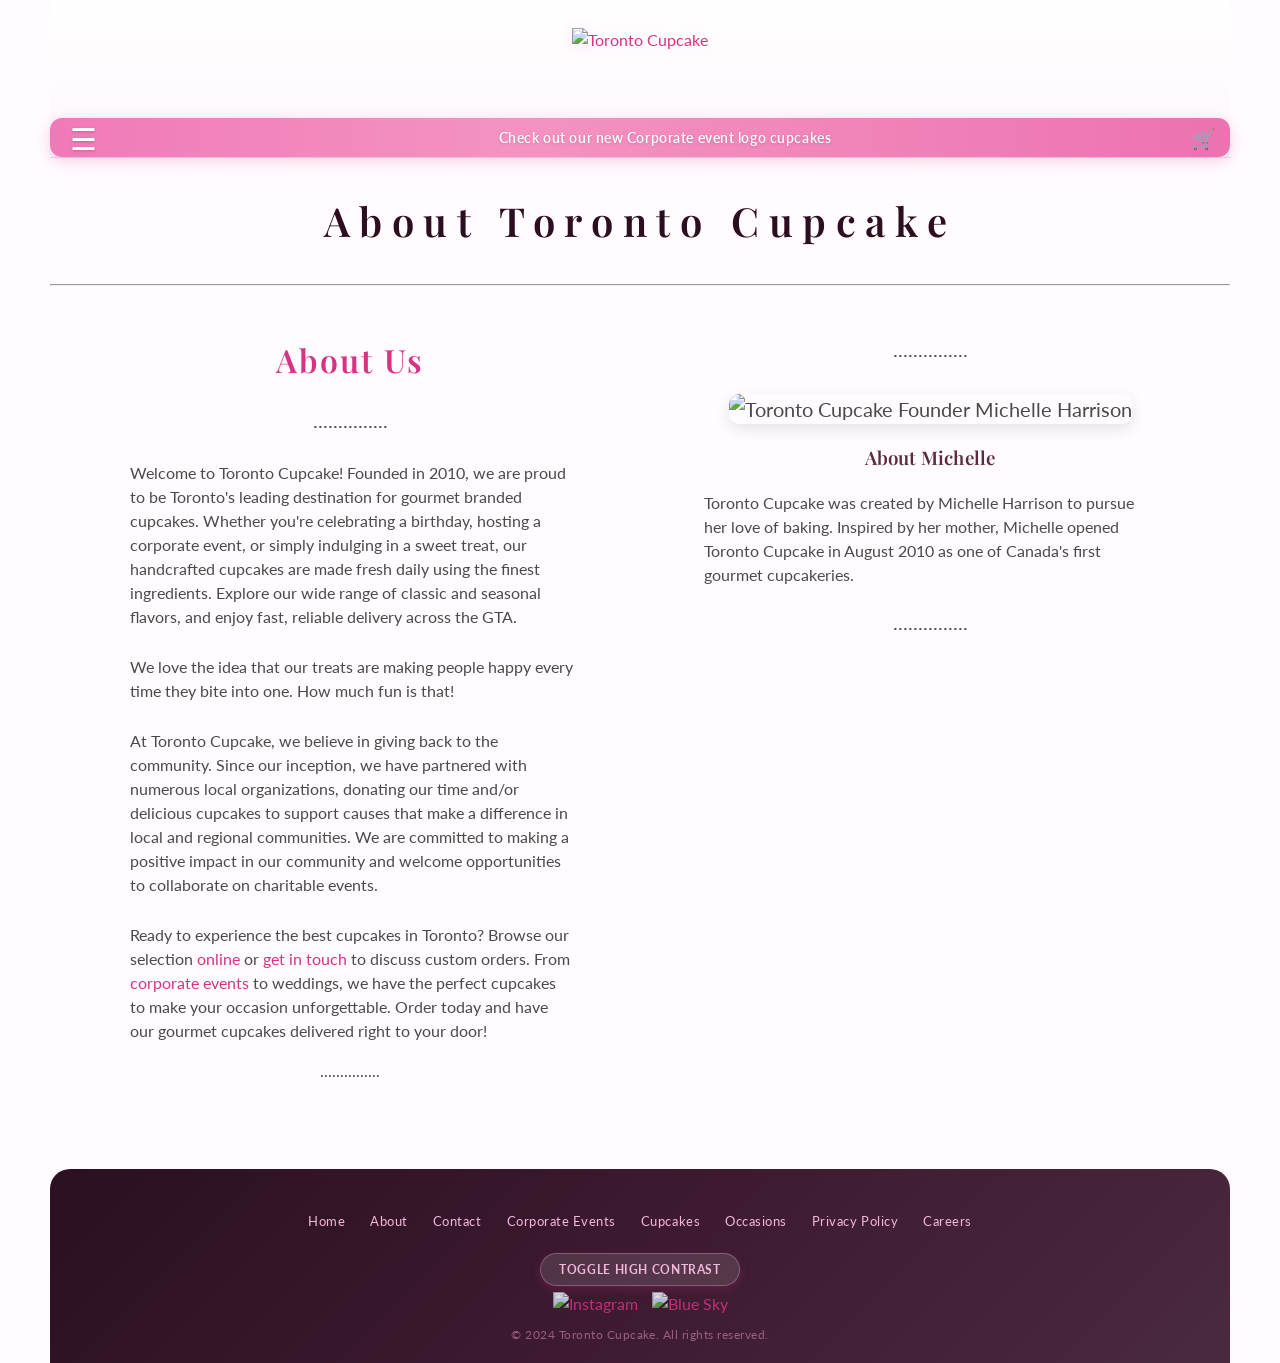
==== commit ae932d1c: "View Changes" ====
--- a/about.html
+++ b/about.html
@@ -22,17 +22,21 @@
     <meta name="twitter:title" content="About Toronto Cupcake | Gourmet Branded Cupcakes Delivery in Toronto & GTA">  <!-- Placeholder for page title -->
     <meta name="twitter:description" content="Learn about Toronto Cupcake, a leading destination for gourmet branded cupcakes in Toronto and the GTA. Discover our story and passion for creating the finest cupcakes delivered fresh to your door."> <!-- Placeholder for description -->
     <meta name="twitter:image" content="images/LogoTOCC.webp"> <!-- Placeholder for an image URL -->
+        <link rel="preconnect" href="https://fonts.googleapis.com">
+    <link rel="preconnect" href="https://fonts.gstatic.com" crossorigin>
+    <link href="https://fonts.googleapis.com/css2?family=Playfair+Display:ital,wght@0,400;0,600;1,400&family=Lato:wght@300;400;700&display=swap" rel="stylesheet">
     <link rel="stylesheet" href="css/torontocupcake.css">
-    <link rel="shortcut icon" href="favicon.ico" />
+    <link rel="stylesheet" href="css/aesthetic.css">
+    <link rel="shortcut icon" href="https://www.torontocupcake.com/favicon.ico" />
     <link rel="canonical" href="about.html" />
-    <link rel="apple-touch-icon" href="apple_touch_icon_180x180.png" sizes="180x180" />
-    <link rel="apple-touch-icon" href="apple_touch_icon_152x152.png" sizes="152x152" />
-    <link rel="apple-touch-icon" href="apple_touch_icon_120x120.png" sizes="120x120" />
-    <link rel="apple-touch-icon" href="apple_touch_icon_57x57.png" sizes="57x57" />
-    <link rel="apple-touch-icon-precomposed" href="apple_touch_icon_180x180.png" sizes="180x180" />
-    <link rel="apple-touch-icon-precomposed" href="apple_touch_icon_152x152.png" sizes="152x152" />
-    <link rel="apple-touch-icon-precomposed" href="apple_touch_icon_120x120.png" sizes="120x120" />
-    <link rel="apple-touch-icon-precomposed" href="apple_touch_icon_57x57.png" sizes="57x57" />
+    <link rel="apple-touch-icon" href="https://www.torontocupcake.com/apple_touch_icon_180x180.png" sizes="180x180" />
+    <link rel="apple-touch-icon" href="https://www.torontocupcake.com/apple_touch_icon_152x152.png" sizes="152x152" />
+    <link rel="apple-touch-icon" href="https://www.torontocupcake.com/apple_touch_icon_120x120.png" sizes="120x120" />
+    <link rel="apple-touch-icon" href="https://www.torontocupcake.com/apple_touch_icon_57x57.png" sizes="57x57" />
+    <link rel="apple-touch-icon-precomposed" href="https://www.torontocupcake.com/apple_touch_icon_180x180.png" sizes="180x180" />
+    <link rel="apple-touch-icon-precomposed" href="https://www.torontocupcake.com/apple_touch_icon_152x152.png" sizes="152x152" />
+    <link rel="apple-touch-icon-precomposed" href="https://www.torontocupcake.com/apple_touch_icon_120x120.png" sizes="120x120" />
+    <link rel="apple-touch-icon-precomposed" href="https://www.torontocupcake.com/apple_touch_icon_57x57.png" sizes="57x57" />
 <!-- Google tag (gtag.js) -->
 <script async src="https://www.googletagmanager.com/gtag/js?id=G-WXZ913YS10"></script>
 <script>
@@ -146,30 +150,30 @@
 
 <body>
     <a href="#main-content" class="skip-link">Skip to main content</a>
-<header class="masthead"  role="banner">
-    <div class="logo-container">
-            <img src="images/transparent-TO-logo.png" alt="Toronto Cupcake Logo" class="logo">
-            <img src="images/transparent-TO-logo.png" alt="Toronto Cupcake Logo" class="logo" aria-hidden="true">
-            <img src="images/transparent-TO-logo.png" alt="Toronto Cupcake Logo" class="logo" aria-hidden="true">
-            <img src="images/transparent-TO-logo.png" alt="Toronto Cupcake Logo" class="logo" aria-hidden="true">
-            <img src="images/transparent-TO-logo.png" alt="Toronto Cupcake Logo" class="logo" aria-hidden="true">
-            <img src="images/transparent-TO-logo.png" alt="Toronto Cupcake Logo" class="logo" aria-hidden="true">
-            <img src="images/transparent-TO-logo.png" alt="Toronto Cupcake Logo" class="logo" aria-hidden="true">       
-            <img src="images/transparent-TO-logo.png" alt="Toronto Cupcake Logo" class="logo" aria-hidden="true">     
- 
-    </div>
-
+<header class="masthead" role="banner">
+    <a href="index.html" class="logo-link" aria-label="Toronto Cupcake - Go to Home Page">
+        <img src="https://www.torontocupcake.com/images/transparent-TO-logo.png" alt="Toronto Cupcake" class="logo-main">
+    </a>
     <div class="pink-bar">
-        <span class="openNav" aria-label="Open Navigation">&#9776;</span> <!-- Hamburger icon -->
-        <span class="date-text"></span>
-        <span class="promo-text"><a href="#" aria-label="Check out our new Corporate event logo cupcakes">Check out our new Corporate event logo cupcakes</a></span>
+        <span class="openNav" aria-label="Open Navigation">&#9776;</span>
+        <span class="promo-text"><a href="CorporateEvents.html" aria-label="Check out our new Corporate event logo cupcakes">Check out our new Corporate event logo cupcakes</a></span>
+        <a href="cart.html" class="cart-icon-link" aria-label="View Shopping Cart">&#128722;<span class="cart-badge" id="cart-count-header"></span></a>
     </div>
 </header>
+<script>
+(function(){
+    var cart=JSON.parse(localStorage.getItem('tc_cart')||'[]');
+    var n=cart.reduce(function(a,i){return a+(parseInt(i.qty)||1);},0);
+    var el=document.getElementById('cart-count-header');
+    if(el){el.textContent=n>0?n:'';el.style.display=n>0?'flex':'none';}
+})();
+</script>
 
 
 <!-- Sidenav (Hamburger Menu) -->
 <div id="mySidenav" class="sidenav"  role="navigation" aria-label="Main Navigation" aria-live="polite">
         <a href="index.html" aria-label="Toronto Cupcake's home page">HOME</a>
+        <a href="cart.html" class="nav-cart-link" aria-label="Shopping Cart">VIEW CART</a>
         <a href="about.html" aria-label="About Toronto Cupcake">ABOUT</a>
         <a href="CorporateEvents.html" aria-label="Page for Corporate events">CORPORATE EVENTS</a>
         <a  href="occasions.html" aria-label="Some occasions Toronto Cupcake supports">OCCASIONS</a>
@@ -186,8 +190,7 @@
         <a href="faqs.html" aria-label="Toronto Cupcake Facts and Questions">FAQs</a>
         <a href="resources.html" aria-label="Resources that might prove helpful">RESOURCES</a>
         <a href="contact.html" aria-label="Toronto Cupcake contact information" >CONTACT</a>
-        <a href="delivery.html" aria-label="Toronto Cupcake delivery">CUPCAKE DELIVERY</a> 
-        <a href="cgi-bin/html-cart/html-cart.cgi?action=display_cart&amp;page=cupcakes.html" aria-label="Shopping Cart">VIEW CART</a>     
+        <a href="delivery.html" aria-label="Toronto Cupcake delivery">CUPCAKE DELIVERY</a>
 </div>
 
   <!-- Main Content Section -->
@@ -210,7 +213,7 @@
     <div class="grid-item image-column">
         <p class="center text-large">...............
             <br><br>
-            <img class="rounded-img" alt="Toronto Cupcake Founder Michelle Harrison" style="max-width:100%; height:auto;" src="images/Michelle_at_kitchen.webp">
+            <img class="rounded-img" alt="Toronto Cupcake Founder Michelle Harrison" style="max-width:100%; height:auto;" src="https://www.torontocupcake.com/images/Michelle_at_kitchen.webp">
         </p>
         <h3 class="center">About Michelle</h3>
         <p class="text-medium" style="margin-right: 10%; margin-left: 9.66%; margin-top: 13px;">
@@ -238,10 +241,10 @@
         <!-- Social Media (optional) -->
         <div class="footer-social">
             <a href="https://www.instagram.com/torontocupcake/" target="_blank">
-                <img src="images/instagram-white.webp" alt="Instagram">
+                <img src="https://www.torontocupcake.com/images/instagram-white.webp" alt="Instagram">
             </a>
             <a href="https://bsky.app/profile/torontocupcake.bsky.social" target="_blank">
-              <img src="images/Bluesky_Logo.png" alt="Blue Sky">
+              <img src="https://www.torontocupcake.com/images/Bluesky_Logo.png" alt="Blue Sky">
             </a>
             <!-- Add other social media icons if needed -->
         </div>
--- a/css/torontocupcake.css
+++ b/css/torontocupcake.css
@@ -1148,3 +1148,244 @@
 .text-center { text-align: center; }
 .text-right { text-align: right; }
 .text-left { text-align: left; }
+
+/* ============================================================
+   IMPROVEMENTS - Navigation, Cart, Cupcake Cards, Home Page
+   ============================================================ */
+
+/* Single centered logo link */
+.logo-link {
+    display: flex;
+    justify-content: center;
+    align-items: center;
+    padding: 12px 0 6px;
+    text-decoration: none;
+}
+.logo-link:hover { text-decoration: none; opacity: 0.9; }
+.logo-main {
+    height: 75px;
+    width: auto;
+    display: block;
+}
+
+/* Cart icon in pink bar */
+.cart-icon-link {
+    position: absolute;
+    right: 14px;
+    top: 50%;
+    transform: translateY(-50%);
+    color: black;
+    text-decoration: none;
+    font-size: 22px;
+    line-height: 1;
+    display: inline-flex;
+    align-items: center;
+}
+.cart-icon-link:hover { text-decoration: none; opacity: 0.75; }
+.cart-badge {
+    background-color: #d63384;
+    color: white;
+    border-radius: 50%;
+    min-width: 18px;
+    height: 18px;
+    font-size: 11px;
+    display: none;
+    align-items: center;
+    justify-content: center;
+    font-weight: bold;
+    position: absolute;
+    top: -6px;
+    right: -8px;
+    padding: 0 3px;
+    line-height: 1;
+}
+
+/* Nav cart link in sidenav (highlight) */
+.sidenav .nav-cart-link {
+    color: #d63384 !important;
+    font-weight: bold;
+}
+.sidenav .nav-cart-link:hover {
+    background-color: #fde8f2;
+}
+
+/* ── Category nav bar (cupcakes page) ── */
+.category-nav {
+    display: flex;
+    justify-content: center;
+    gap: 6px;
+    background-color: white;
+    border-bottom: 2px solid #f493c1;
+    padding: 10px 8px;
+    margin: 0 -50px 20px;
+    position: sticky;
+    top: 0;
+    z-index: 500;
+    flex-wrap: wrap;
+    box-shadow: 0 3px 8px rgba(0,0,0,0.08);
+}
+.category-nav a {
+    padding: 7px 16px;
+    color: #4a4a4a;
+    text-decoration: none;
+    border-radius: 20px;
+    font-size: 0.88rem;
+    font-weight: 500;
+    transition: background-color 0.2s, color 0.2s;
+    white-space: nowrap;
+    border: 2px solid transparent;
+}
+.category-nav a:hover,
+.category-nav a.active {
+    background-color: #f493c1;
+    color: black;
+    text-decoration: none;
+}
+@media (max-width: 600px) {
+    .category-nav { margin: 0 -15px 15px; }
+}
+
+/* ── Search bar ── */
+.cupcake-search-bar {
+    display: flex;
+    justify-content: center;
+    margin: 0 0 20px;
+}
+.cupcake-search-bar input {
+    width: 100%;
+    max-width: 420px;
+    padding: 10px 20px;
+    border: 2px solid #f493c1;
+    border-radius: 25px;
+    font-size: 1rem;
+    font-family: Tahoma, Arial, sans-serif;
+    outline: none;
+    color: #333;
+    transition: border-color 0.2s, box-shadow 0.2s;
+}
+.cupcake-search-bar input:focus {
+    border-color: #e27ba1;
+    box-shadow: 0 0 0 3px rgba(228,123,161,0.15);
+}
+.no-results-msg {
+    text-align: center;
+    color: #888;
+    padding: 20px;
+    display: none;
+    font-style: italic;
+}
+
+/* ── Cupcake cards: consistent height & alignment via flexbox ── */
+.grid-container-six-column .grid-item {
+    display: flex;
+    flex-direction: column;
+    align-items: center;
+    text-align: center;
+}
+.grid-container-six-column .grid-item form {
+    display: flex;
+    flex-direction: column;
+    align-items: center;
+    width: 100%;
+    flex: 1;
+}
+.grid-container-six-column .grid-item .product-name {
+    min-height: 3.2em;
+    display: flex;
+    align-items: center;
+    justify-content: center;
+    text-align: center;
+    margin: 6px 0 2px;
+    font-size: 0.88rem;
+    line-height: 1.3;
+}
+.cupcake-price {
+    color: #d63384;
+    font-weight: bold;
+    font-size: 0.88rem;
+    margin: 0 0 4px;
+}
+.grid-container-six-column .grid-item .quantity-container {
+    margin-top: auto;
+    padding-top: 4px;
+}
+
+/* ── Toast notification (add to cart) ── */
+#tc-toast {
+    position: fixed;
+    bottom: 28px;
+    right: 28px;
+    background-color: #333;
+    color: white;
+    padding: 12px 18px;
+    border-radius: 10px;
+    font-size: 0.95rem;
+    z-index: 9999;
+    box-shadow: 0 4px 14px rgba(0,0,0,0.35);
+    display: flex;
+    align-items: center;
+    gap: 12px;
+    opacity: 0;
+    transform: translateY(16px);
+    transition: opacity 0.3s ease, transform 0.3s ease;
+    pointer-events: none;
+    max-width: 320px;
+}
+#tc-toast.show {
+    opacity: 1;
+    transform: translateY(0);
+    pointer-events: auto;
+}
+#tc-toast .toast-cart-link {
+    color: #f493c1;
+    text-decoration: underline;
+    white-space: nowrap;
+    flex-shrink: 0;
+}
+
+/* ── Home page improvements ── */
+.home-order-cta {
+    background-color: #fdf5f9;
+    border: 2px solid #f493c1;
+    border-radius: 12px;
+    padding: 24px 20px;
+    margin: 20px auto;
+    max-width: 600px;
+    text-align: center;
+}
+.home-order-cta p {
+    margin: 0 0 12px;
+    font-size: 1.05rem;
+}
+.home-order-cta .order-now-btn {
+    font-size: 1.15rem;
+    padding: 12px 36px;
+    background-color: #d63384;
+    color: white;
+    border-color: #a82266;
+}
+.home-order-cta .order-now-btn:hover {
+    background-color: #a82266;
+}
+.home-features-grid {
+    display: grid;
+    grid-template-columns: repeat(2, 1fr);
+    gap: 14px;
+    margin: 20px 0;
+}
+@media (max-width: 600px) {
+    .home-features-grid { grid-template-columns: 1fr; }
+}
+.feature-card {
+    background: white;
+    border: 1px solid #f0c8de;
+    border-radius: 10px;
+    padding: 14px 16px;
+    font-size: 0.95rem;
+    line-height: 1.5;
+}
+.feature-card strong {
+    color: #d63384;
+    display: block;
+    margin-bottom: 3px;
+}
--- a/css/aesthetic.css
+++ b/css/aesthetic.css
@@ -0,0 +1,414 @@
+/* ============================================================
+   AESTHETIC OVERHAUL — polish without changing the spirit
+   ============================================================ */
+
+/* -- Typography ----------------------------------------------- */
+h1, h2, h3, h4 {
+    font-family: 'Playfair Display', Georgia, serif;
+    font-weight: 600;
+    letter-spacing: 0.01em;
+}
+h1 { letter-spacing: 0.06em; }
+h2 { letter-spacing: 0.03em; }
+
+body, p, li, a, input, textarea, select, button, label {
+    font-family: 'Lato', Tahoma, Arial, sans-serif;
+}
+
+/* -- Page background ------------------------------------------ */
+body { background-color: #fffbfe; }
+
+/* -- Masthead -------------------------------------------------- */
+.masthead {
+    background: linear-gradient(180deg, #ffffff 0%, #fef6fc 100%);
+    border-bottom: 1px solid #f0d6ea;
+    padding-bottom: 0;
+}
+.logo-link { padding: 18px 0 10px; }
+.logo-main {
+    height: 80px;
+    filter: drop-shadow(0 2px 8px rgba(214,51,132,0.12));
+    transition: transform 0.25s ease, filter 0.25s ease;
+}
+.logo-main:hover {
+    transform: scale(1.04);
+    filter: drop-shadow(0 4px 14px rgba(214,51,132,0.22));
+}
+
+/* -- Pink bar -------------------------------------------------- */
+.pink-bar {
+    background: linear-gradient(90deg, #f07ab8 0%, #f493c1 40%, #ec72b0 100%);
+    border-radius: 12px;
+    box-shadow: 0 4px 14px rgba(214,51,132,0.22);
+    padding: 9px 18px;
+}
+.promo-text a, .promo-text {
+    color: #fff;
+    font-weight: 600;
+    font-size: 0.88rem;
+    letter-spacing: 0.04em;
+    text-shadow: 0 1px 3px rgba(0,0,0,0.15);
+}
+.promo-text a:hover { text-decoration: underline; opacity: 0.9; }
+.openNav { color: #fff; text-shadow: 0 1px 3px rgba(0,0,0,0.2); }
+
+/* -- Cart icon ------------------------------------------------- */
+.cart-icon-link { color: #fff; font-size: 20px; }
+.cart-icon-link:hover { opacity: 0.85; text-decoration: none; }
+.cart-badge {
+    background: #8b1a4a;
+    border: 2px solid #fff;
+    font-size: 10px;
+    min-width: 19px;
+    height: 19px;
+}
+
+/* -- Sidenav --------------------------------------------------- */
+.sidenav {
+    background: linear-gradient(175deg, #fce8f4 0%, #f9d4ea 30%, #f493c1 100%);
+    border-radius: 0 24px 24px 0;
+    box-shadow: 6px 0 28px rgba(0,0,0,0.14);
+    top: 0;
+    height: 100vh;
+    padding-top: 20px;
+}
+.sidenav a {
+    font-family: 'Lato', Tahoma, Arial, sans-serif;
+    font-weight: 700;
+    font-size: 0.82rem;
+    letter-spacing: 0.1em;
+    color: #2d0d20;
+    border-bottom: 1px solid rgba(255,255,255,0.3);
+    padding: 11px 11px 11px 32px;
+}
+.sidenav a:hover {
+    background-color: rgba(255,255,255,0.38);
+    color: #1a0010;
+    text-decoration: none;
+}
+.sidenav .nav-cart-link {
+    color: #8b1a4a !important;
+    background-color: rgba(255,255,255,0.45);
+    border-left: 3px solid #d63384;
+}
+.sidenav .nav-cart-link:hover { background-color: rgba(255,255,255,0.6) !important; }
+.sidenav .submenu-toggle {
+    font-size: 0.82rem !important;
+    font-weight: 700 !important;
+    color: #2d0d20 !important;
+}
+.sidenav .submenu li a {
+    font-size: 0.78rem;
+    letter-spacing: 0.08em;
+    color: #3a1020;
+    font-weight: 400;
+}
+
+/* -- Buttons --------------------------------------------------- */
+.btn, .order-now-btn, .place-order-btn, .update-btn,
+.confirm-order-btn, .submit-btn, .clear-btn {
+    background: linear-gradient(135deg, #f493c1 0%, #e87db5 100%);
+    border: none;
+    border-radius: 30px;
+    font-family: 'Lato', Tahoma, Arial, sans-serif;
+    font-weight: 700;
+    font-size: 0.88rem;
+    letter-spacing: 0.06em;
+    text-transform: uppercase;
+    color: #2d0d20;
+    box-shadow: 0 3px 10px rgba(214,51,132,0.22);
+    transition: all 0.22s cubic-bezier(0.4,0,0.2,1);
+    padding: 8px 18px;
+}
+.btn:hover, .order-now-btn:hover, .place-order-btn:hover,
+.update-btn:hover, .confirm-order-btn:hover,
+.submit-btn:hover, .clear-btn:hover {
+    background: linear-gradient(135deg, #e07ab0 0%, #d063a0 100%);
+    transform: translateY(-2px);
+    box-shadow: 0 6px 18px rgba(214,51,132,0.32);
+    color: #fff;
+    text-decoration: none;
+}
+.btn:active { transform: translateY(0); }
+
+/* Home Order Now special dark variant */
+.home-order-cta .order-now-btn {
+    background: linear-gradient(135deg, #d63384 0%, #a82266 100%);
+    color: #fff;
+    font-size: 1.1rem;
+    padding: 14px 44px;
+    box-shadow: 0 5px 20px rgba(166,34,102,0.35);
+}
+.home-order-cta .order-now-btn:hover {
+    background: linear-gradient(135deg, #b52070 0%, #8a0c52 100%);
+    box-shadow: 0 8px 26px rgba(138,12,82,0.4);
+    color: #fff;
+}
+
+/* Add to Cart submit inputs */
+input[type="submit"].btn {
+    background: linear-gradient(135deg, #f493c1 0%, #e87db5 100%);
+    border: none;
+    border-radius: 30px;
+    font-family: 'Lato', Tahoma, Arial, sans-serif;
+    font-weight: 700;
+    font-size: 0.78rem;
+    letter-spacing: 0.06em;
+    text-transform: uppercase;
+    color: #2d0d20;
+    box-shadow: 0 3px 8px rgba(214,51,132,0.2);
+    cursor: pointer;
+    padding: 7px 14px;
+    transition: all 0.22s ease;
+}
+input[type="submit"].btn:hover {
+    background: linear-gradient(135deg, #e07ab0 0%, #d063a0 100%);
+    transform: translateY(-2px);
+    box-shadow: 0 5px 14px rgba(214,51,132,0.3);
+    color: #fff;
+}
+
+/* -- Cupcake cards --------------------------------------------- */
+.grid-container-six-column .grid-item {
+    background: #fff;
+    border-radius: 16px;
+    padding: 14px 10px 16px;
+    border: 1px solid #f5dff0;
+    box-shadow: 0 2px 12px rgba(0,0,0,0.05), 0 0 0 1px rgba(244,147,193,0.15);
+    transition: transform 0.22s ease, box-shadow 0.22s ease;
+}
+.grid-container-six-column .grid-item:hover {
+    transform: translateY(-6px);
+    box-shadow: 0 12px 28px rgba(214,51,132,0.15), 0 0 0 1px rgba(244,147,193,0.3);
+}
+.grid-container-six-column .grid-item img.cupcake-image {
+    border-radius: 10px;
+    transition: transform 0.22s ease;
+}
+.grid-container-six-column .grid-item:hover img.cupcake-image {
+    transform: scale(1.07);
+}
+.grid-container-six-column .grid-item .product-name {
+    font-family: 'Lato', Tahoma, Arial, sans-serif;
+    font-weight: 700;
+    color: #3a1a2a;
+    font-size: 0.82rem;
+    letter-spacing: 0.02em;
+}
+.cupcake-price { font-size: 0.9rem; font-weight: 700; color: #b52070; }
+.qty-label {
+    font-size: 0.8rem !important;
+    font-weight: 700;
+    color: #4a4a4a;
+    letter-spacing: 0.05em;
+}
+.qty-input {
+    border: 2px solid #f493c1 !important;
+    border-radius: 8px !important;
+    text-align: center;
+    font-weight: 700;
+    color: #2d0d20;
+    transition: border-color 0.2s ease;
+}
+.qty-input:focus { border-color: #d63384 !important; outline: none; }
+
+/* -- Category nav --------------------------------------------- */
+.category-nav {
+    background: linear-gradient(180deg, #fff 0%, #fef4fb 100%);
+    border-top: 1px solid #f5dff0;
+    border-bottom: 3px solid #f493c1;
+    box-shadow: 0 4px 16px rgba(0,0,0,0.06);
+    padding: 10px 50px;
+    margin: 0 -50px 28px;
+    gap: 6px;
+}
+.category-nav a {
+    font-family: 'Lato', Tahoma, Arial, sans-serif;
+    font-weight: 700;
+    font-size: 0.78rem;
+    letter-spacing: 0.1em;
+    text-transform: uppercase;
+    color: #4a2a3a;
+    border-radius: 24px;
+    padding: 8px 18px;
+    border: 2px solid transparent;
+    transition: all 0.2s ease;
+}
+.category-nav a:hover, .category-nav a.active {
+    background: linear-gradient(135deg, #f493c1, #e07ab0);
+    color: #fff;
+    border-color: transparent;
+    box-shadow: 0 3px 12px rgba(214,51,132,0.25);
+    text-decoration: none;
+}
+
+/* -- Search bar ----------------------------------------------- */
+.cupcake-search-bar input {
+    background: #fef6fb;
+    border: 2px solid #ebb8d8;
+    border-radius: 32px;
+    padding: 11px 22px;
+    font-size: 0.95rem;
+    color: #2d0d20;
+    box-shadow: inset 0 2px 6px rgba(244,147,193,0.08);
+    transition: all 0.22s ease;
+}
+.cupcake-search-bar input::placeholder { color: #c090b0; }
+.cupcake-search-bar input:focus {
+    border-color: #d63384;
+    background: #fff;
+    box-shadow: 0 0 0 3px rgba(214,51,132,0.1), inset 0 2px 6px rgba(244,147,193,0.08);
+}
+
+/* -- Accordion ------------------------------------------------- */
+.accordion-btn {
+    background: linear-gradient(135deg, #f493c1 0%, #e87db5 100%);
+    font-family: 'Playfair Display', Georgia, serif;
+    font-size: 1rem;
+    font-weight: 600;
+    border-radius: 12px;
+    box-shadow: 0 3px 10px rgba(214,51,132,0.18);
+    color: #2d0d20;
+    transition: all 0.2s ease;
+}
+.accordion-btn:hover, .accordion-btn[aria-expanded="true"] {
+    background: linear-gradient(135deg, #e07ab0 0%, #d063a0 100%);
+    color: #fff;
+    box-shadow: 0 5px 16px rgba(214,51,132,0.28);
+}
+.accordion-content {
+    border-radius: 0 0 12px 12px;
+    box-shadow: 0 4px 12px rgba(0,0,0,0.06);
+    background: linear-gradient(180deg, #fff 0%, #fef8fc 100%);
+    border: 1px solid #f5dff0;
+    border-top: none;
+}
+
+/* -- Footer ---------------------------------------------------- */
+.footer {
+    background: linear-gradient(135deg, #2a1020 0%, #3d1a30 50%, #4a2a40 100%);
+    border-radius: 20px 20px 0 0;
+    padding: 28px 20px 18px;
+    margin-top: 50px;
+}
+.footer-nav a {
+    color: #f4b8d8;
+    font-size: 0.82rem;
+    letter-spacing: 0.04em;
+    transition: color 0.2s ease;
+}
+.footer-nav a:hover { color: #fff; text-decoration: none; }
+.footer-copyright { color: #9a6080; font-size: 0.78rem; letter-spacing: 0.04em; }
+.footer-social a img { opacity: 0.85; transition: opacity 0.2s ease; }
+.footer-social a:hover img { opacity: 1; }
+#contrast-toggle {
+    background: rgba(255,255,255,0.12) !important;
+    color: #f4b8d8 !important;
+    border: 1px solid rgba(244,184,216,0.3) !important;
+    font-size: 0.78rem;
+    letter-spacing: 0.05em;
+    margin: 6px 0;
+}
+#contrast-toggle:hover {
+    background: rgba(255,255,255,0.22) !important;
+    color: #fff !important;
+}
+
+/* -- Toast ----------------------------------------------------- */
+#tc-toast {
+    background: linear-gradient(135deg, #2a1020 0%, #3d1a30 100%);
+    border: 1px solid rgba(244,147,193,0.25);
+    border-radius: 16px;
+    box-shadow: 0 10px 30px rgba(0,0,0,0.28);
+    padding: 14px 20px;
+    font-family: 'Lato', Tahoma, Arial, sans-serif;
+    font-size: 0.92rem;
+    gap: 14px;
+}
+#tc-toast .toast-cart-link { color: #f493c1; font-weight: 700; }
+
+/* -- Home page blocks ------------------------------------------ */
+.home-order-cta {
+    background: linear-gradient(145deg, #fef0f8 0%, #fce4f3 60%, #f9d8ee 100%);
+    border: 2px solid #f493c1;
+    border-radius: 20px;
+    box-shadow: 0 8px 28px rgba(214,51,132,0.12);
+    padding: 32px 28px;
+    max-width: 640px;
+}
+.home-order-cta p {
+    font-size: 1.08rem;
+    color: #4a1a30;
+    line-height: 1.6;
+    margin-bottom: 14px;
+}
+.home-features-grid { gap: 16px; margin: 24px 0; }
+.feature-card {
+    background: linear-gradient(145deg, #fff 0%, #fef5fb 100%);
+    border: 1px solid #f0d0e8;
+    border-radius: 16px;
+    box-shadow: 0 3px 14px rgba(0,0,0,0.04);
+    padding: 18px 20px;
+    transition: transform 0.2s ease, box-shadow 0.2s ease;
+}
+.feature-card:hover {
+    transform: translateY(-4px);
+    box-shadow: 0 8px 22px rgba(214,51,132,0.1);
+}
+.feature-card strong {
+    font-family: 'Playfair Display', Georgia, serif;
+    font-weight: 600;
+    font-size: 1rem;
+    color: #b52070;
+    margin-bottom: 5px;
+}
+
+/* -- Cart table polish ----------------------------------------- */
+.cart-table th {
+    background: linear-gradient(135deg, #f493c1 0%, #e87db5 100%);
+    font-family: 'Lato', Tahoma, Arial, sans-serif;
+    font-weight: 700;
+    font-size: 0.82rem;
+    letter-spacing: 0.08em;
+    text-transform: uppercase;
+    color: #2d0d20;
+}
+.cart-table tr:nth-child(even) { background-color: #fef6fb; }
+.cart-table tr:hover { background-color: #fdeef8; }
+
+/* -- Links ----------------------------------------------------- */
+a { color: #d63384; transition: color 0.18s ease; }
+a:hover { color: #a82266; }
+
+/* -- Heading colours ------------------------------------------- */
+h1, h2 { color: #2d0d20; }
+h3, h4 { color: #5a2a40; }
+.text-primary { color: #d63384 !important; }
+
+/* -- Section h2 decorative underline --------------------------- */
+main h2.center {
+    position: relative;
+    padding-bottom: 10px;
+}
+main h2.center::after {
+    content: '';
+    position: absolute;
+    bottom: 0;
+    left: 50%;
+    transform: translateX(-50%);
+    width: 44px;
+    height: 3px;
+    background: linear-gradient(90deg, #f493c1, #d63384);
+    border-radius: 2px;
+}
+
+/* -- Responsive ----------------------------------------------- */
+@media (max-width: 768px) {
+    .category-nav { padding: 10px 16px; margin: 0 -16px 20px; }
+    .home-order-cta { padding: 22px 18px; }
+}
+@media (max-width: 600px) {
+    body { margin: 0 16px; }
+    .category-nav { margin: 0 -16px 16px; padding: 8px 16px; }
+    .footer { border-radius: 16px 16px 0 0; }
+}
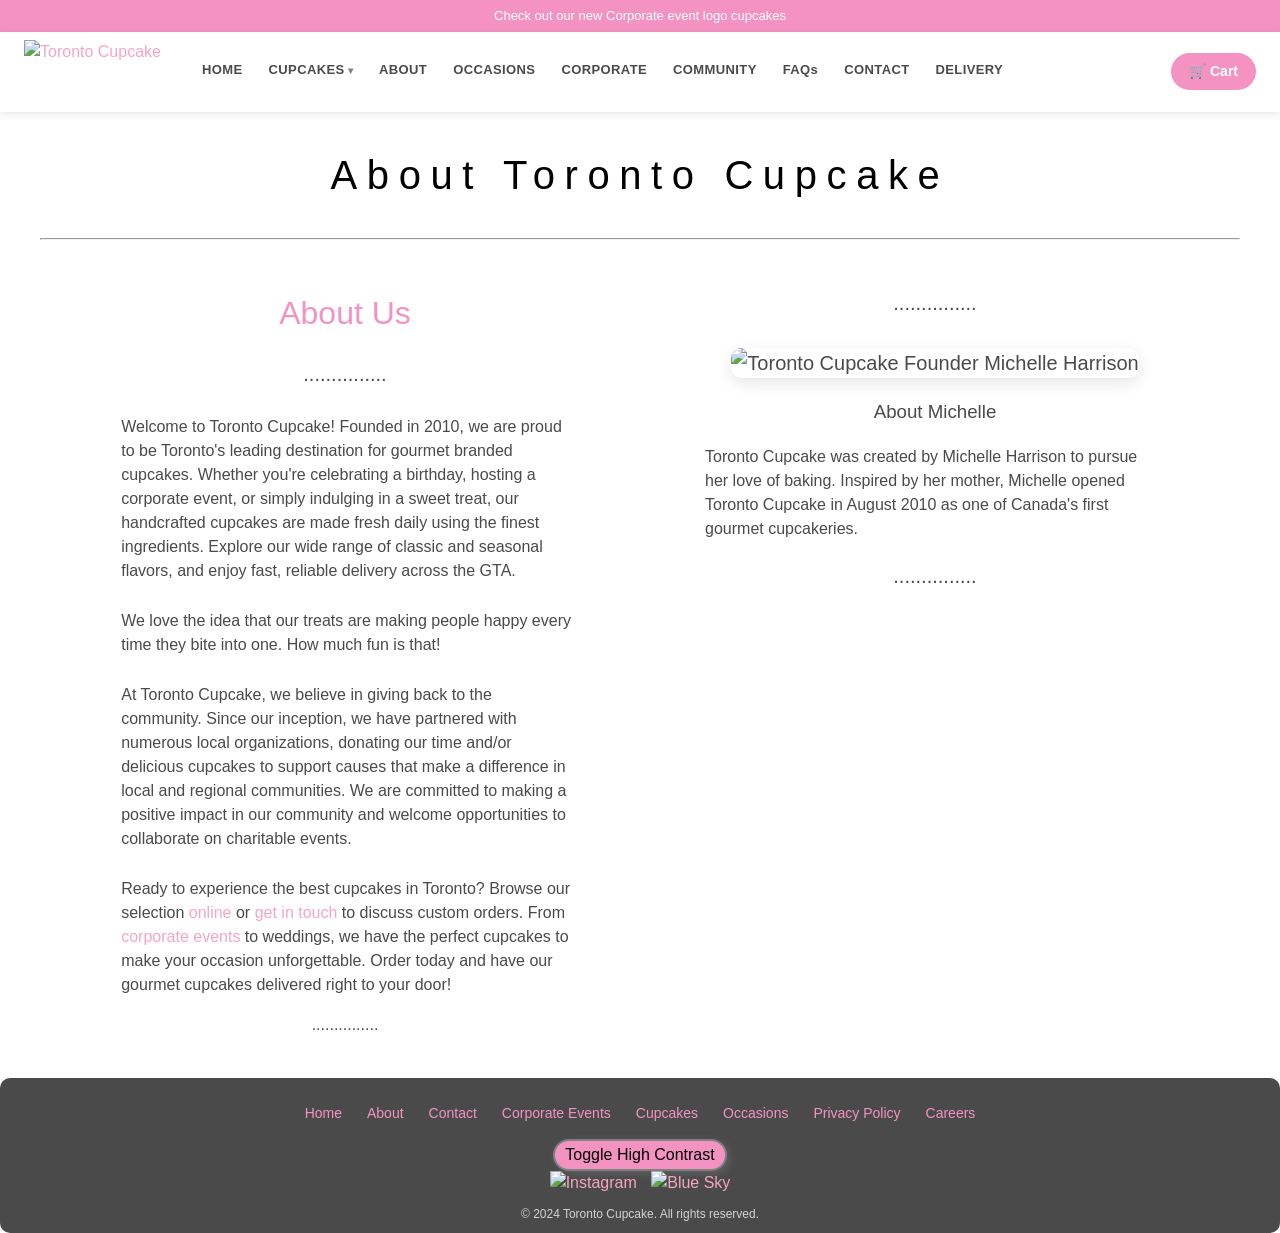
==== commit cb69ae6f: "With red" ====
--- a/about.html
+++ b/about.html
@@ -22,11 +22,7 @@
     <meta name="twitter:title" content="About Toronto Cupcake | Gourmet Branded Cupcakes Delivery in Toronto & GTA">  <!-- Placeholder for page title -->
     <meta name="twitter:description" content="Learn about Toronto Cupcake, a leading destination for gourmet branded cupcakes in Toronto and the GTA. Discover our story and passion for creating the finest cupcakes delivered fresh to your door."> <!-- Placeholder for description -->
     <meta name="twitter:image" content="images/LogoTOCC.webp"> <!-- Placeholder for an image URL -->
-        <link rel="preconnect" href="https://fonts.googleapis.com">
-    <link rel="preconnect" href="https://fonts.gstatic.com" crossorigin>
-    <link href="https://fonts.googleapis.com/css2?family=Playfair+Display:ital,wght@0,400;0,600;1,400&family=Lato:wght@300;400;700&display=swap" rel="stylesheet">
     <link rel="stylesheet" href="css/torontocupcake.css">
-    <link rel="stylesheet" href="css/aesthetic.css">
     <link rel="shortcut icon" href="https://www.torontocupcake.com/favicon.ico" />
     <link rel="canonical" href="about.html" />
     <link rel="apple-touch-icon" href="https://www.torontocupcake.com/apple_touch_icon_180x180.png" sizes="180x180" />
@@ -150,48 +146,61 @@
 
 <body>
     <a href="#main-content" class="skip-link">Skip to main content</a>
+<div class="promo-banner">
+  <a href="#" aria-label="Check out our new Corporate event logo cupcakes">Check out our new Corporate event logo cupcakes</a>
+</div>
 <header class="masthead" role="banner">
-    <a href="index.html" class="logo-link" aria-label="Toronto Cupcake - Go to Home Page">
-        <img src="https://www.torontocupcake.com/images/transparent-TO-logo.png" alt="Toronto Cupcake" class="logo-main">
+  <nav class="main-nav" aria-label="Main Navigation">
+    <a href="index.html" class="logo-home-link" aria-label="Toronto Cupcake – go to homepage">
+      <div class="logo-container">
+        <img src="https://www.torontocupcake.com/images/transparent-TO-logo.png" alt="Toronto Cupcake" class="logo">
+      </div>
     </a>
-    <div class="pink-bar">
-        <span class="openNav" aria-label="Open Navigation">&#9776;</span>
-        <span class="promo-text"><a href="CorporateEvents.html" aria-label="Check out our new Corporate event logo cupcakes">Check out our new Corporate event logo cupcakes</a></span>
-        <a href="cart.html" class="cart-icon-link" aria-label="View Shopping Cart">&#128722;<span class="cart-badge" id="cart-count-header"></span></a>
-    </div>
+    <ul class="nav-links" id="main-nav-links">
+      <li><a href="index.html">HOME</a></li>
+      <li class="has-dropdown">
+        <a href="cupcakes.html">CUPCAKES</a>
+        <ul class="dropdown">
+          <li><a href="cupcakes.html#Always-Available">Always Available</a></li>
+          <li><a href="cupcakes.html#Holidays">Holidays</a></li>
+          <li><a href="cupcakes.html#Special-Events">Special Events</a></li>
+          <li><a href="cupcakes.html#Custom-Section">Custom</a></li>
+        </ul>
+      </li>
+      <li><a href="about.html">ABOUT</a></li>
+      <li><a href="occasions.html">OCCASIONS</a></li>
+      <li><a href="CorporateEvents.html">CORPORATE</a></li>
+      <li><a href="givingback.html">COMMUNITY</a></li>
+      <li><a href="faqs.html">FAQs</a></li>
+      <li><a href="contact.html">CONTACT</a></li>
+      <li><a href="delivery.html">DELIVERY</a></li>
+    </ul>
+    <a href="cart.html" class="nav-cart-btn" aria-label="View Cart">
+      &#128722; Cart <span id="cart-count-header" class="cart-badge" style="display:none">0</span>
+    </a>
+    <button class="nav-hamburger" aria-label="Toggle navigation" aria-expanded="false" aria-controls="main-nav-links">&#9776;</button>
+  </nav>
 </header>
 <script>
 (function(){
+  function updateBadge(){
     var cart=JSON.parse(localStorage.getItem('tc_cart')||'[]');
-    var n=cart.reduce(function(a,i){return a+(parseInt(i.qty)||1);},0);
+    var total=cart.reduce(function(s,i){return s+(i.qty||1);},0);
     var el=document.getElementById('cart-count-header');
-    if(el){el.textContent=n>0?n:'';el.style.display=n>0?'flex':'none';}
+    if(el){el.textContent=total;el.style.display=total>0?'inline':'none';}
+  }
+  updateBadge();
+  window.addEventListener('storage',updateBadge);
+  var btn=document.querySelector('.nav-hamburger');
+  var links=document.getElementById('main-nav-links');
+  if(btn&&links){
+    btn.addEventListener('click',function(){
+      var open=links.classList.toggle('open');
+      btn.setAttribute('aria-expanded',open);
+    });
+  }
 })();
 </script>
-
-
-<!-- Sidenav (Hamburger Menu) -->
-<div id="mySidenav" class="sidenav"  role="navigation" aria-label="Main Navigation" aria-live="polite">
-        <a href="index.html" aria-label="Toronto Cupcake's home page">HOME</a>
-        <a href="cart.html" class="nav-cart-link" aria-label="Shopping Cart">VIEW CART</a>
-        <a href="about.html" aria-label="About Toronto Cupcake">ABOUT</a>
-        <a href="CorporateEvents.html" aria-label="Page for Corporate events">CORPORATE EVENTS</a>
-        <a  href="occasions.html" aria-label="Some occasions Toronto Cupcake supports">OCCASIONS</a>
-    <div class="submenu-parent">
-        <a href="#" class="submenu-toggle"  aria-expanded="false" aria-controls="submenu1" aria-label="Expand Cupcake options">CUPCAKES</a>
-            <ul id="submenu1" class="submenu" aria-hidden="true">
-                <li><a href="cupcakes.html#Always-Available" aria-label="Cupcakes available every day">ALWAYS AVAILABLE</a></li>
-                <li><a href="cupcakes.html#Holidays" aria-label="Cupcakes available for different holidays">HOLIDAYS</a></li>
-                <li><a href="cupcakes.html#Special-Events" aria-label="Cupcakes available for special events">SPECIAL EVENTS</a></li>
-                <li><a href="cupcakes.html#Custom" aria-label="Cupcakes customized">CUSTOM</a></li>
-            </ul>
-    </div>
-        <a href="givingback.html" aria-label="Toronto Cupcake's community page">COMMUNITY</a>
-        <a href="faqs.html" aria-label="Toronto Cupcake Facts and Questions">FAQs</a>
-        <a href="resources.html" aria-label="Resources that might prove helpful">RESOURCES</a>
-        <a href="contact.html" aria-label="Toronto Cupcake contact information" >CONTACT</a>
-        <a href="delivery.html" aria-label="Toronto Cupcake delivery">CUPCAKE DELIVERY</a>
-</div>
 
   <!-- Main Content Section -->
   <main id="main-content">
--- a/css/torontocupcake.css
+++ b/css/torontocupcake.css
@@ -4,8 +4,15 @@
 }
 body {
     font-family: Tahoma, Arial, sans-serif;
-    margin: 0 50px;
-    box-sizing: border-box; /* Ensure padding/margins don't break layouts */
+    margin: 0;
+    box-sizing: border-box;
+}
+main, .footer, .cart-section, .home-order-cta, .home-features-grid {
+    max-width: 1200px;
+    margin-left: auto;
+    margin-right: auto;
+    padding-left: 24px;
+    padding-right: 24px;
 }
 .text-primary {color: #f493c1; } /* TOCC pink */
 /* Centering Elements */
@@ -65,110 +72,172 @@
 }
 
 /* Masthead Styles */
+/* ============================================================
+   MODERN HORIZONTAL NAVBAR
+   Replaces: .masthead pink-bar + #mySidenav slideout
+   ============================================================ */
+
+/* Thin promo strip above navbar */
+.promo-banner {
+    background: #f493c1;
+    color: white;
+    text-align: center;
+    padding: 6px 16px;
+    font-size: 13px;
+}
+.promo-banner a { color: white; text-decoration: none; }
+
+/* Outer header — sticky so nav stays visible while scrolling */
 .masthead {
-    text-align: center;
-    background-color: white;
-    padding: 10px 0;
-}
-
-/* Logo Container */
+    background: white;
+    box-shadow: 0 2px 8px rgba(0,0,0,0.10);
+    position: sticky;
+    top: 0;
+    z-index: 900;
+    padding: 0;
+}
+
+/* Logo */
 .logo-container {
     display: flex;
-    justify-content: space-between;
     align-items: center;
-    max-width: 30%;
-    margin: 5px auto 20px;
-    overflow: hidden; /* Prevent wrapping */
+    flex-shrink: 0;
 }
 .logo {
-    height: 50px;
-    margin: 0 5px;
-}
-
-/* Pink Bar */
-.pink-bar {
+    height: 64px;
+    margin: 8px 0;
+}
+.logo-container img:nth-child(n+2) { display: none; }
+
+/* Navbar row */
+.main-nav {
     display: flex;
     align-items: center;
-    justify-content: center;
-    position: relative;
-    background-color: #f493c1;
-    width: auto; /* Auto width to avoid full stretch */
-    margin: 0; /* Margin to match content width */
-    padding: 5px 15px;
-    border-radius: 10px;
+    padding: 0 24px;
+    gap: 0;
+}
+
+/* Nav link list */
+.nav-links {
+    display: flex;
+    list-style: none;
+    margin: 0 auto 0 28px;
+    padding: 0;
+    gap: 0;
+}
+.nav-links > li { position: relative; }
+.nav-links > li > a {
+    display: flex;
+    align-items: center;
+    gap: 3px;
+    padding: 22px 13px;
+    color: #4a4a4a;
+    text-decoration: none;
+    font-size: 13px;
+    font-weight: 600;
+    letter-spacing: 0.03em;
+    white-space: nowrap;
+    transition: color 0.15s;
+    border-bottom: 3px solid transparent;
+}
+.nav-links > li > a:hover { color: #e0006f; border-bottom-color: #f493c1; }
+.nav-links > li.active > a { color: #e0006f; border-bottom-color: #e0006f; }
+
+/* CUPCAKES dropdown */
+.has-dropdown > a::after { content: ' ▾'; font-size: 10px; opacity: 0.7; }
+.dropdown {
+    display: none;
+    position: absolute;
+    top: 100%;
+    left: 0;
+    background: white;
+    list-style: none;
+    margin: 0;
+    padding: 6px 0;
+    min-width: 210px;
+    border-top: 3px solid #f493c1;
+    border-radius: 0 0 8px 8px;
+    box-shadow: 0 6px 16px rgba(0,0,0,0.12);
+    z-index: 1000;
+}
+.has-dropdown:hover .dropdown,
+.has-dropdown:focus-within .dropdown { display: block; }
+.dropdown li a {
+    display: block;
+    padding: 9px 20px;
+    color: #4a4a4a;
+    text-decoration: none;
+    font-size: 13px;
+    font-weight: 500;
+}
+.dropdown li a:hover { background: #fff5f9; color: #e0006f; }
+
+/* Cart button on far right */
+.nav-cart-btn {
+    display: flex;
+    align-items: center;
+    gap: 6px;
+    margin-left: 16px;
+    padding: 8px 18px;
+    background: #f493c1;
     color: white;
-    font-size: 15px;
-    text-align: center;
-    flex-direction: column;
-    box-shadow: 3px 3px 10px rgba(128, 128, 128, 0.5);
-}
-
-@media (max-width: 768px) {
-    .pink-bar {
-        width: 95%; /* Adjust width for smaller screens */
-        margin: 0 auto; /* Center align */
-    }
-}
-
-/* Additional Media Queries */
-@media (max-width: 600px) {
-    .pink-bar {
-        width: 95%;
-        padding: 5px 15px;
-        margin: 5px auto;
-    }
-}
-
-/* Hamburger Icon */
-.openNav {
-    position: absolute;
-    left: 10px;
-    top: 50%;
-    transform: translateY(-50%);
+    border-radius: 24px;
+    text-decoration: none;
+    font-size: 14px;
+    font-weight: 700;
+    white-space: nowrap;
+    flex-shrink: 0;
+    transition: background 0.15s;
+}
+.nav-cart-btn:hover { background: #e0006f; color: white; }
+.nav-cart-btn .cart-badge {
+    background: white;
+    color: #e0006f;
+}
+
+/* Mobile hamburger */
+.nav-hamburger {
+    display: none;
+    background: none;
+    border: none;
+    font-size: 26px;
     cursor: pointer;
-    font-size: 30px;
-    color: black;
-    z-index: 1001;
-}
-
-/* Date Text */
-.date-text, .promo-text {
-    margin: 0;
-    width: 90%;
-    color: black;
-}
-
-/* Promo Text */
-.promo-text a {
-    text-decoration: none;
-    color: black;
-}
-
-/* Tablet and Mobile View - Hide 4 logos */
-@media (max-width: 1200px) {
-    .logo-container img:nth-child(n+5) {
-        display: none; /* Hide logos 5-8 on screens smaller than 1200px */
-    }
-    .logo-container {
-        justify-content: center;
-        max-width: 100%;
-    }
-}
-
-@media (max-width: 992px) {
-    .logo-container img:nth-child(n+5) {
-        display: none; /* Keep logos 5-8 hidden */
-    }
-    .logo-container {
-        max-width: 100%; /* Stretch the container to the width of the screen */
-        justify-content: center;
-    }
-}
-    .pink-bar {
+    padding: 8px;
+    margin-left: auto;
+    color: #4a4a4a;
+}
+
+@media (max-width: 900px) {
+    .main-nav { padding: 0 12px; flex-wrap: wrap; }
+    .nav-hamburger { display: block; }
+    .nav-links {
+        display: none;
         flex-direction: column;
-        text-align: center;
-    }
-    .openNav {
+        width: 100%;
+        margin: 0;
+        border-top: 1px solid #eee;
+        background: white;
+    }
+    .nav-links.open { display: flex; }
+    .nav-links > li > a { padding: 12px 20px; border-bottom: 1px solid #f5f5f5; }
+    .has-dropdown > a::after { content: ''; }
+    .dropdown {
+        position: static;
+        display: block;
+        box-shadow: none;
+        border: none;
+        border-radius: 0;
+        padding-left: 16px;
+        background: #fafafa;
+    }
+    .nav-cart-btn { margin-left: 8px; padding: 7px 14px; font-size: 13px; }
+}
+
+/* Legacy: hide old sidebar & hamburger elements */
+.sidenav, .openNav, .pink-bar, .date-text { display: none !important; }
+
+/* ---- old .openNav responsive rules (now unused — kept as comment placeholder) ---- */
+    .openNav-placeholder {
         align-self: flex-start;
         margin-left: 10px;
     }
@@ -229,69 +298,7 @@
 }
 
 /* Sidenav */
-.sidenav {
-    height: calc(80%);
-    top: 90px;
-    border-radius: 10px;
-    width: 0;
-    position: fixed;
-    z-index: 1000;
-    left: 0;
-    background-color: #f493c1;
-    overflow-x: hidden;
-    transition: 0.5s;
-    padding-top: 30px;
-    box-shadow: 3px 3px 10px rgba(128, 128, 128, 0.5);
-}
-.sidenav a {
-    padding: 8px 8px 8px 32px;
-    font-size: 18px;
-    color: #4a4a4a; /*dark gray */
-    display: block;
-    transition: 0.3s;
-}
-.sidenav a:hover {
-    background-color: #f6a6c1;
-}
-.sidenav.open {
-    width: 200px;
-}
-.sidenav-open .openNav {
-    display: none; /* Hide hamburger */
-}
-.sidenav .submenu-parent {
-    position: relative;
-}
-.sidenav .submenu-parent a {
-    font-size: 18px; /* Match other links */
-    color: #4a4a4a;
-    font-weight: normal; /* Remove bold style if applied */
-}
-.sidenav .submenu-toggle, .sidenav .submenu li a {
-    font-size: 16px;
-    color: #4a4a4a; /*dark gray */
-}
-.sidenav .submenu {
-    display: none;
-    list-style: none;
-    padding-left: 40px;
-    margin: 0;
-    overflow: visible;
-}
-.sidenav .submenu li {
-    padding: 5px 0;
-}
-.sidenav .submenu-parent.open .submenu, .sidenav .submenu-parent:hover .submenu {
-    display: block;
-}
-
-@media (max-width: 768px) {
-    .sidenav .submenu {
-        position: relative;
-        left: 0;
-        width: 100%; /* Ensure it doesn't exceed the sidenav width */
-    }
-}
+/* Old .sidenav rules replaced by .main-nav above */
 /* Footer Styles */
 .footer {
     background-color: #4a4a4a; /* Dark Gray Background */
@@ -1150,242 +1157,232 @@
 .text-left { text-align: left; }
 
 /* ============================================================
-   IMPROVEMENTS - Navigation, Cart, Cupcake Cards, Home Page
+   UX IMPROVEMENTS — CSE463 Capstone
    ============================================================ */
 
-/* Single centered logo link */
-.logo-link {
-    display: flex;
-    justify-content: center;
-    align-items: center;
-    padding: 12px 0 6px;
-    text-decoration: none;
-}
-.logo-link:hover { text-decoration: none; opacity: 0.9; }
-.logo-main {
-    height: 75px;
-    width: auto;
-    display: block;
-}
-
-/* Cart icon in pink bar */
-.cart-icon-link {
-    position: absolute;
-    right: 14px;
-    top: 50%;
-    transform: translateY(-50%);
-    color: black;
-    text-decoration: none;
-    font-size: 22px;
-    line-height: 1;
-    display: inline-flex;
-    align-items: center;
-}
-.cart-icon-link:hover { text-decoration: none; opacity: 0.75; }
+/* Red border marker for every modified parent container */
+.ux-modified {
+  outline: 3px solid red;
+  outline-offset: 2px;
+}
+
+/* --- Logo as home link (minor goal: "big logo that takes user to homepage") --- */
+.logo-home-link {
+  display: flex;
+  justify-content: center;
+  text-decoration: none;
+}
+.logo-home-link:focus { outline: 3px solid #e0006f; }
+
+/* --- Consistent card height: flex column so QTY+button always sit at bottom ---
+   Solves: "Inconsistent Add to Cart button alignment" (minor goal)             */
+.grid-container-six-column .grid-item {
+  display: flex;
+  flex-direction: column;
+  align-items: center;
+}
+.grid-container-six-column .grid-item form {
+  display: flex;
+  flex-direction: column;
+  align-items: center;
+  flex: 1;
+  width: 100%;
+}
+.grid-container-six-column .grid-item form .product-name {
+  flex: 1;  /* pushes qty + button down uniformly */
+  margin: 6px 0 2px;
+}
+.grid-container-six-column .grid-item form .quantity-container {
+  margin-top: auto;
+}
+
+/* --- Cart badge --- */
 .cart-badge {
-    background-color: #d63384;
-    color: white;
-    border-radius: 50%;
-    min-width: 18px;
-    height: 18px;
-    font-size: 11px;
-    display: none;
-    align-items: center;
-    justify-content: center;
-    font-weight: bold;
-    position: absolute;
-    top: -6px;
-    right: -8px;
-    padding: 0 3px;
-    line-height: 1;
-}
-
-/* Nav cart link in sidenav (highlight) */
-.sidenav .nav-cart-link {
-    color: #d63384 !important;
-    font-weight: bold;
-}
-.sidenav .nav-cart-link:hover {
-    background-color: #fde8f2;
-}
-
-/* ── Category nav bar (cupcakes page) ── */
+  background: #e91e8c;
+  color: white;
+  border-radius: 50%;
+  padding: 1px 6px;
+  font-size: 12px;
+  font-weight: bold;
+  margin-left: 4px;
+  vertical-align: super;
+}
+.nav-cart-link { font-weight: bold; }
+.cart-icon-link { margin-left: auto; margin-right: 16px; color: white; font-size: 22px; text-decoration: none; }
+
+/* --- Category nav (cupcakes.html) --- */
 .category-nav {
-    display: flex;
-    justify-content: center;
-    gap: 6px;
-    background-color: white;
-    border-bottom: 2px solid #f493c1;
-    padding: 10px 8px;
-    margin: 0 -50px 20px;
-    position: sticky;
-    top: 0;
-    z-index: 500;
-    flex-wrap: wrap;
-    box-shadow: 0 3px 8px rgba(0,0,0,0.08);
+  display: flex;
+  flex-wrap: wrap;
+  gap: 10px;
+  justify-content: center;
+  margin: 12px 0;
+  padding: 8px;
+  background: #fff5f9;
+  border-top: 2px solid #f493c1;
+  border-bottom: 2px solid #f493c1;
 }
 .category-nav a {
-    padding: 7px 16px;
-    color: #4a4a4a;
-    text-decoration: none;
-    border-radius: 20px;
-    font-size: 0.88rem;
-    font-weight: 500;
-    transition: background-color 0.2s, color 0.2s;
-    white-space: nowrap;
-    border: 2px solid transparent;
-}
-.category-nav a:hover,
-.category-nav a.active {
-    background-color: #f493c1;
-    color: black;
-    text-decoration: none;
-}
-@media (max-width: 600px) {
-    .category-nav { margin: 0 -15px 15px; }
-}
-
-/* ── Search bar ── */
+  padding: 6px 16px;
+  background: #f493c1;
+  color: white;
+  border-radius: 20px;
+  text-decoration: none;
+  font-weight: bold;
+  font-size: 14px;
+}
+.category-nav a:hover, .category-nav a.active { background: #e0006f; }
+
+/* --- Search bar (cupcakes.html) --- */
 .cupcake-search-bar {
-    display: flex;
-    justify-content: center;
-    margin: 0 0 20px;
+  text-align: center;
+  margin: 10px auto;
+  max-width: 400px;
+  padding: 4px;
 }
 .cupcake-search-bar input {
-    width: 100%;
-    max-width: 420px;
-    padding: 10px 20px;
-    border: 2px solid #f493c1;
-    border-radius: 25px;
-    font-size: 1rem;
-    font-family: Tahoma, Arial, sans-serif;
-    outline: none;
-    color: #333;
-    transition: border-color 0.2s, box-shadow 0.2s;
-}
-.cupcake-search-bar input:focus {
-    border-color: #e27ba1;
-    box-shadow: 0 0 0 3px rgba(228,123,161,0.15);
-}
+  width: 100%;
+  padding: 8px 14px;
+  border: 2px solid #f493c1;
+  border-radius: 24px;
+  font-size: 15px;
+  outline: none;
+  box-sizing: border-box;
+}
+.cupcake-search-bar input:focus { border-color: #e0006f; }
 .no-results-msg {
-    text-align: center;
-    color: #888;
-    padding: 20px;
-    display: none;
-    font-style: italic;
-}
-
-/* ── Cupcake cards: consistent height & alignment via flexbox ── */
-.grid-container-six-column .grid-item {
-    display: flex;
-    flex-direction: column;
-    align-items: center;
-    text-align: center;
-}
-.grid-container-six-column .grid-item form {
-    display: flex;
-    flex-direction: column;
-    align-items: center;
-    width: 100%;
-    flex: 1;
-}
-.grid-container-six-column .grid-item .product-name {
-    min-height: 3.2em;
-    display: flex;
-    align-items: center;
-    justify-content: center;
-    text-align: center;
-    margin: 6px 0 2px;
-    font-size: 0.88rem;
-    line-height: 1.3;
-}
+  text-align: center;
+  color: #c00;
+  display: none;
+  font-style: italic;
+  margin: 8px;
+}
+
+/* --- Price display on cupcake cards --- */
 .cupcake-price {
-    color: #d63384;
-    font-weight: bold;
-    font-size: 0.88rem;
-    margin: 0 0 4px;
-}
-.grid-container-six-column .grid-item .quantity-container {
-    margin-top: auto;
-    padding-top: 4px;
-}
-
-/* ── Toast notification (add to cart) ── */
+  color: #e0006f;
+  font-weight: bold;
+  font-size: 15px;
+  margin: 2px 0;
+}
+
+/* --- Toast notification --- */
 #tc-toast {
-    position: fixed;
-    bottom: 28px;
-    right: 28px;
-    background-color: #333;
-    color: white;
-    padding: 12px 18px;
-    border-radius: 10px;
-    font-size: 0.95rem;
-    z-index: 9999;
-    box-shadow: 0 4px 14px rgba(0,0,0,0.35);
-    display: flex;
-    align-items: center;
-    gap: 12px;
-    opacity: 0;
-    transform: translateY(16px);
-    transition: opacity 0.3s ease, transform 0.3s ease;
-    pointer-events: none;
-    max-width: 320px;
-}
-#tc-toast.show {
-    opacity: 1;
-    transform: translateY(0);
-    pointer-events: auto;
-}
-#tc-toast .toast-cart-link {
-    color: #f493c1;
-    text-decoration: underline;
-    white-space: nowrap;
-    flex-shrink: 0;
-}
-
-/* ── Home page improvements ── */
+  position: fixed;
+  bottom: 24px;
+  right: 24px;
+  background: #e0006f;
+  color: white;
+  padding: 12px 20px;
+  border-radius: 8px;
+  font-size: 15px;
+  z-index: 9999;
+  opacity: 0;
+  transition: opacity 0.3s;
+  pointer-events: none;
+}
+#tc-toast.show { opacity: 1; pointer-events: auto; }
+.toast-cart-link { color: #fff; margin-left: 12px; text-decoration: underline; }
+
+/* --- Home page CTA section --- */
 .home-order-cta {
-    background-color: #fdf5f9;
-    border: 2px solid #f493c1;
-    border-radius: 12px;
-    padding: 24px 20px;
-    margin: 20px auto;
-    max-width: 600px;
-    text-align: center;
-}
-.home-order-cta p {
-    margin: 0 0 12px;
-    font-size: 1.05rem;
-}
-.home-order-cta .order-now-btn {
-    font-size: 1.15rem;
-    padding: 12px 36px;
-    background-color: #d63384;
-    color: white;
-    border-color: #a82266;
-}
-.home-order-cta .order-now-btn:hover {
-    background-color: #a82266;
-}
+  text-align: center;
+  padding: 20px;
+  background: #fff5f9;
+  margin: 16px 0;
+  border-radius: 8px;
+}
+.home-order-cta p { font-size: 16px; margin-bottom: 12px; }
+.order-now-btn {
+  display: inline-block;
+  background: #f493c1;
+  color: white;
+  padding: 12px 28px;
+  border-radius: 24px;
+  text-decoration: none;
+  font-size: 16px;
+  font-weight: bold;
+}
+.order-now-btn:hover { background: #e0006f; color: white; }
+
+/* --- Home page feature grid --- */
 .home-features-grid {
-    display: grid;
-    grid-template-columns: repeat(2, 1fr);
-    gap: 14px;
-    margin: 20px 0;
-}
-@media (max-width: 600px) {
-    .home-features-grid { grid-template-columns: 1fr; }
+  display: grid;
+  grid-template-columns: repeat(auto-fit, minmax(200px, 1fr));
+  gap: 16px;
+  padding: 16px;
 }
 .feature-card {
-    background: white;
-    border: 1px solid #f0c8de;
-    border-radius: 10px;
-    padding: 14px 16px;
-    font-size: 0.95rem;
-    line-height: 1.5;
-}
-.feature-card strong {
-    color: #d63384;
-    display: block;
-    margin-bottom: 3px;
-}
+  background: #fff5f9;
+  border-radius: 8px;
+  padding: 16px;
+  text-align: center;
+}
+.feature-card h3 { color: #e0006f; margin-bottom: 8px; font-size: 16px; }
+
+/* --- Cart page --- */
+.cart-section {
+  max-width: 900px;
+  margin: 20px auto;
+  padding: 0 16px;
+}
+.cart-table {
+  width: 100%;
+  border-collapse: collapse;
+  margin-bottom: 24px;
+}
+.cart-table th, .cart-table td {
+  border: 1px solid #ddd;
+  padding: 10px 12px;
+  text-align: left;
+}
+.cart-table th { background: #f493c1; color: white; }
+.cart-table .qty-input { width: 60px; padding: 4px; }
+.cart-table .remove-btn {
+  background: none;
+  border: none;
+  color: #e0006f;
+  font-size: 20px;
+  cursor: pointer;
+  line-height: 1;
+}
+.cart-total { font-size: 20px; font-weight: bold; text-align: right; margin: 12px 0; }
+.customer-form label { display: block; margin-top: 12px; font-weight: bold; }
+.customer-form input,
+.customer-form select,
+.customer-form textarea {
+  width: 100%;
+  padding: 8px;
+  border: 1px solid #ccc;
+  border-radius: 4px;
+  margin-top: 4px;
+  box-sizing: border-box;
+  font-size: 14px;
+}
+.customer-form textarea { height: 80px; resize: vertical; }
+.place-order-btn {
+  display: block;
+  width: 100%;
+  padding: 14px;
+  background: #f493c1;
+  color: white;
+  border: none;
+  border-radius: 8px;
+  font-size: 18px;
+  font-weight: bold;
+  cursor: pointer;
+  margin-top: 20px;
+}
+.place-order-btn:hover { background: #e0006f; }
+.order-confirmation {
+  background: #f0fff4;
+  border: 2px solid #38a169;
+  border-radius: 8px;
+  padding: 20px;
+  text-align: center;
+  display: none;
+  max-width: 900px;
+  margin: 20px auto;
+}
+.order-confirmation h2 { color: #38a169; }
+.cart-empty-msg { text-align: center; font-size: 18px; padding: 40px; color: #666; }
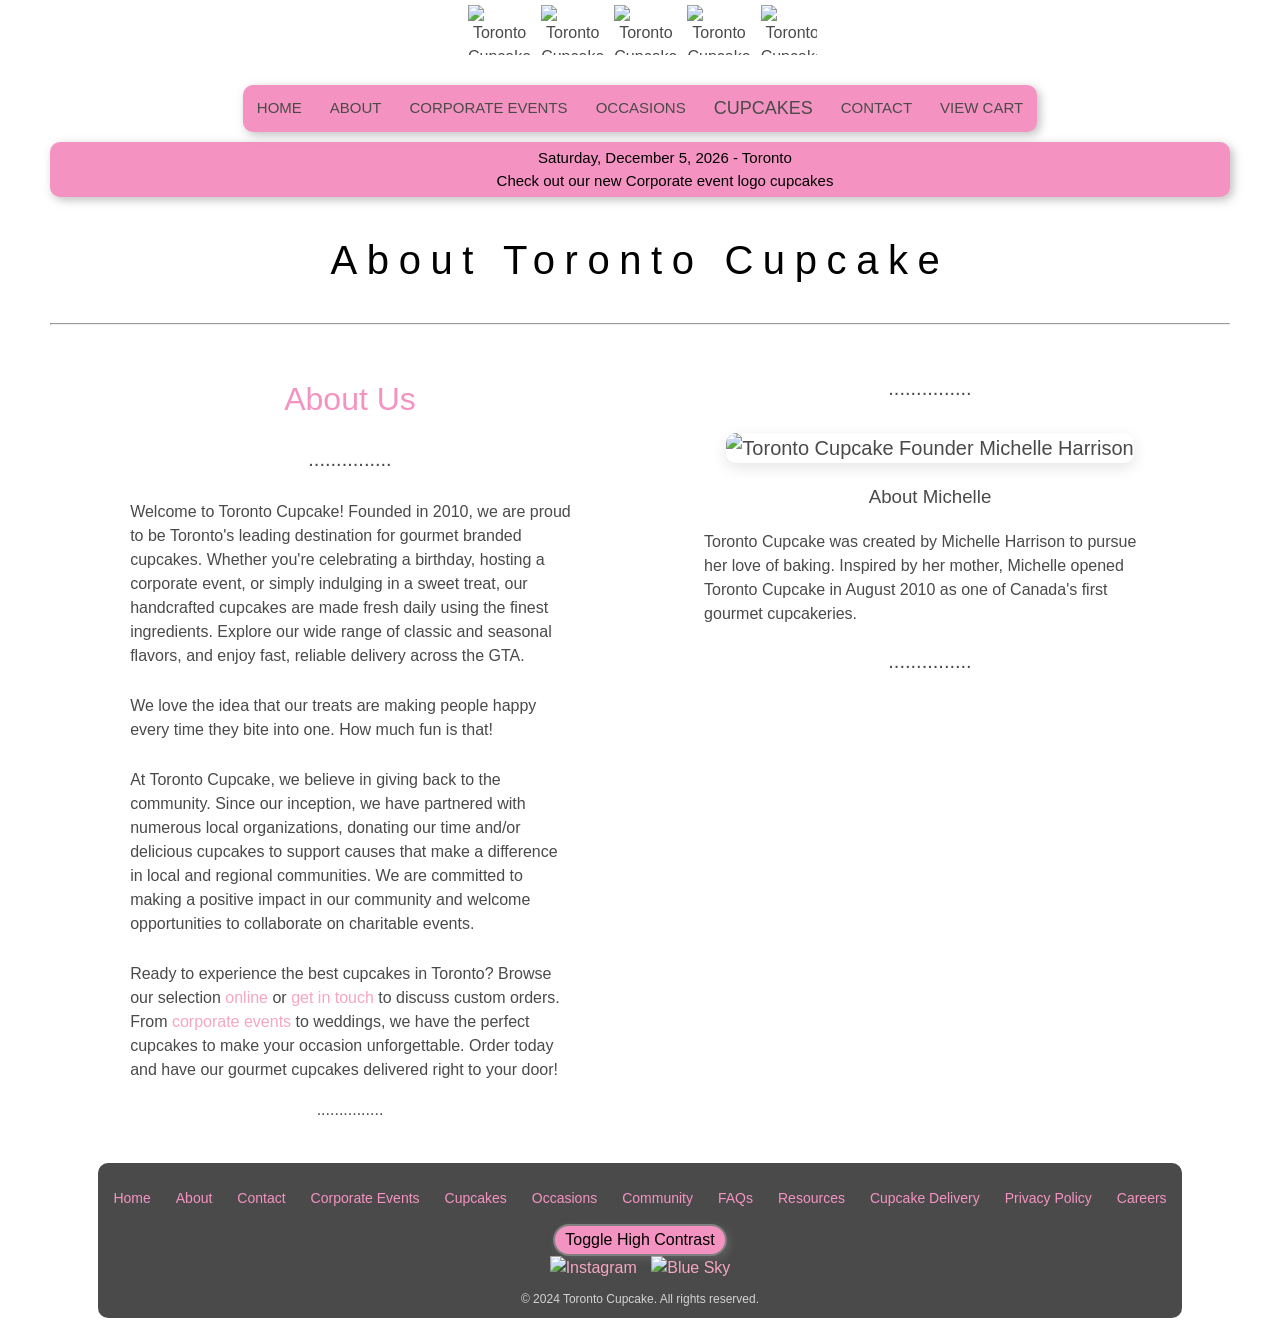
==== commit 83e1b2e1: "header and nav changes" ====
--- a/about.html
+++ b/about.html
@@ -146,61 +146,45 @@
 
 <body>
     <a href="#main-content" class="skip-link">Skip to main content</a>
-<div class="promo-banner">
-  <a href="#" aria-label="Check out our new Corporate event logo cupcakes">Check out our new Corporate event logo cupcakes</a>
+<header class="masthead"  role="banner">
+    <div class="logo-container">
+            <img src="https://www.torontocupcake.com/images/transparent-TO-logo.png" alt="Toronto Cupcake Logo" class="logo">
+            <img src="https://www.torontocupcake.com/images/transparent-TO-logo.png" alt="Toronto Cupcake Logo" class="logo" aria-hidden="true">
+            <img src="https://www.torontocupcake.com/images/transparent-TO-logo.png" alt="Toronto Cupcake Logo" class="logo" aria-hidden="true">
+            <img src="https://www.torontocupcake.com/images/transparent-TO-logo.png" alt="Toronto Cupcake Logo" class="logo" aria-hidden="true">
+            <img src="https://www.torontocupcake.com/images/transparent-TO-logo.png" alt="Toronto Cupcake Logo" class="logo" aria-hidden="true">
+            <img src="https://www.torontocupcake.com/images/transparent-TO-logo.png" alt="Toronto Cupcake Logo" class="logo" aria-hidden="true">
+            <img src="https://www.torontocupcake.com/images/transparent-TO-logo.png" alt="Toronto Cupcake Logo" class="logo" aria-hidden="true">       
+            <img src="https://www.torontocupcake.com/images/transparent-TO-logo.png" alt="Toronto Cupcake Logo" class="logo" aria-hidden="true">     
+ 
+    </div>
+
+    <div class="pink-bar">
+        <span class="openNav" aria-label="Open Navigation">&#9776;</span> <!-- Hamburger icon -->
+        <span class="date-text"></span>
+        <span class="promo-text"><a href="#" aria-label="Check out our new Corporate event logo cupcakes">Check out our new Corporate event logo cupcakes</a></span>
+    </div>
+</header>
+
+
+<!-- Sidenav (Hamburger Menu) -->
+<div id="mySidenav" class="sidenav"  role="navigation" aria-label="Main Navigation" aria-live="polite">
+        <a href="index.html" aria-label="Toronto Cupcake's home page">HOME</a>
+        <a href="about.html" aria-label="About Toronto Cupcake">ABOUT</a>
+        <a href="CorporateEvents.html" aria-label="Page for Corporate events">CORPORATE EVENTS</a>
+        <a  href="occasions.html" aria-label="Some occasions Toronto Cupcake supports">OCCASIONS</a>
+    <div class="submenu-parent">
+        <a href="#" class="submenu-toggle"  aria-expanded="false" aria-controls="submenu1" aria-label="Expand Cupcake options">CUPCAKES</a>
+            <ul id="submenu1" class="submenu" aria-hidden="true">
+                <li><a href="cupcakes.html#Always-Available" aria-label="Cupcakes available every day">ALWAYS AVAILABLE</a></li>
+                <li><a href="cupcakes.html#Holidays" aria-label="Cupcakes available for different holidays">HOLIDAYS</a></li>
+                <li><a href="cupcakes.html#Special-Events" aria-label="Cupcakes available for special events">SPECIAL EVENTS</a></li>
+                <li><a href="cupcakes.html#Custom" aria-label="Cupcakes customized">CUSTOM</a></li>
+            </ul>
+    </div>
+        <a href="contact.html" aria-label="Toronto Cupcake contact information" >CONTACT</a>
+        <a href="cgi-bin/html-cart/html-cart.cgi?action=display_cart&amp;page=cupcakes.html" aria-label="Shopping Cart">VIEW CART</a>
 </div>
-<header class="masthead" role="banner">
-  <nav class="main-nav" aria-label="Main Navigation">
-    <a href="index.html" class="logo-home-link" aria-label="Toronto Cupcake – go to homepage">
-      <div class="logo-container">
-        <img src="https://www.torontocupcake.com/images/transparent-TO-logo.png" alt="Toronto Cupcake" class="logo">
-      </div>
-    </a>
-    <ul class="nav-links" id="main-nav-links">
-      <li><a href="index.html">HOME</a></li>
-      <li class="has-dropdown">
-        <a href="cupcakes.html">CUPCAKES</a>
-        <ul class="dropdown">
-          <li><a href="cupcakes.html#Always-Available">Always Available</a></li>
-          <li><a href="cupcakes.html#Holidays">Holidays</a></li>
-          <li><a href="cupcakes.html#Special-Events">Special Events</a></li>
-          <li><a href="cupcakes.html#Custom-Section">Custom</a></li>
-        </ul>
-      </li>
-      <li><a href="about.html">ABOUT</a></li>
-      <li><a href="occasions.html">OCCASIONS</a></li>
-      <li><a href="CorporateEvents.html">CORPORATE</a></li>
-      <li><a href="givingback.html">COMMUNITY</a></li>
-      <li><a href="faqs.html">FAQs</a></li>
-      <li><a href="contact.html">CONTACT</a></li>
-      <li><a href="delivery.html">DELIVERY</a></li>
-    </ul>
-    <a href="cart.html" class="nav-cart-btn" aria-label="View Cart">
-      &#128722; Cart <span id="cart-count-header" class="cart-badge" style="display:none">0</span>
-    </a>
-    <button class="nav-hamburger" aria-label="Toggle navigation" aria-expanded="false" aria-controls="main-nav-links">&#9776;</button>
-  </nav>
-</header>
-<script>
-(function(){
-  function updateBadge(){
-    var cart=JSON.parse(localStorage.getItem('tc_cart')||'[]');
-    var total=cart.reduce(function(s,i){return s+(i.qty||1);},0);
-    var el=document.getElementById('cart-count-header');
-    if(el){el.textContent=total;el.style.display=total>0?'inline':'none';}
-  }
-  updateBadge();
-  window.addEventListener('storage',updateBadge);
-  var btn=document.querySelector('.nav-hamburger');
-  var links=document.getElementById('main-nav-links');
-  if(btn&&links){
-    btn.addEventListener('click',function(){
-      var open=links.classList.toggle('open');
-      btn.setAttribute('aria-expanded',open);
-    });
-  }
-})();
-</script>
 
   <!-- Main Content Section -->
   <main id="main-content">
@@ -243,6 +227,10 @@
             <a href="CorporateEvents.html" aria-label="Page for Corporate events">Corporate Events</a>
             <a href="cupcakes.html" aria-label="Cupcakes">Cupcakes</a>
             <a  href="occasions.html" aria-label="Some occasions Toronto Cupcake supports">Occasions</a>
+            <a href="givingback.html" aria-label="Toronto Cupcake's community page">Community</a>
+            <a href="faqs.html" aria-label="Toronto Cupcake Facts and Questions">FAQs</a>
+            <a href="resources.html" aria-label="Resources that might prove helpful">Resources</a>
+            <a href="delivery.html" aria-label="Toronto Cupcake delivery">Cupcake Delivery</a>
             <a href="privacy.html" aria-label="Privacy Policy">Privacy Policy</a>
             <a href="EmploymentOpportunities.html" aria-label="Employment Opportunities">Careers</a>
         </div>
--- a/css/torontocupcake.css
+++ b/css/torontocupcake.css
@@ -4,15 +4,8 @@
 }
 body {
     font-family: Tahoma, Arial, sans-serif;
-    margin: 0;
-    box-sizing: border-box;
-}
-main, .footer, .cart-section, .home-order-cta, .home-features-grid {
-    max-width: 1200px;
-    margin-left: auto;
-    margin-right: auto;
-    padding-left: 24px;
-    padding-right: 24px;
+    margin: 0 50px;
+    box-sizing: border-box; /* Ensure padding/margins don't break layouts */
 }
 .text-primary {color: #f493c1; } /* TOCC pink */
 /* Centering Elements */
@@ -72,172 +65,110 @@
 }
 
 /* Masthead Styles */
-/* ============================================================
-   MODERN HORIZONTAL NAVBAR
-   Replaces: .masthead pink-bar + #mySidenav slideout
-   ============================================================ */
-
-/* Thin promo strip above navbar */
-.promo-banner {
-    background: #f493c1;
-    color: white;
+.masthead {
     text-align: center;
-    padding: 6px 16px;
-    font-size: 13px;
-}
-.promo-banner a { color: white; text-decoration: none; }
-
-/* Outer header — sticky so nav stays visible while scrolling */
-.masthead {
-    background: white;
-    box-shadow: 0 2px 8px rgba(0,0,0,0.10);
-    position: sticky;
-    top: 0;
-    z-index: 900;
-    padding: 0;
-}
-
-/* Logo */
+    background-color: white;
+    padding: 10px 0;
+}
+
+/* Logo Container */
 .logo-container {
     display: flex;
+    justify-content: space-between;
     align-items: center;
-    flex-shrink: 0;
+    max-width: 30%;
+    margin: 5px auto 20px;
+    overflow: hidden; /* Prevent wrapping */
 }
 .logo {
-    height: 64px;
-    margin: 8px 0;
-}
-.logo-container img:nth-child(n+2) { display: none; }
-
-/* Navbar row */
-.main-nav {
+    height: 50px;
+    margin: 0 5px;
+}
+
+/* Pink Bar */
+.pink-bar {
     display: flex;
     align-items: center;
-    padding: 0 24px;
-    gap: 0;
-}
-
-/* Nav link list */
-.nav-links {
-    display: flex;
-    list-style: none;
-    margin: 0 auto 0 28px;
-    padding: 0;
-    gap: 0;
-}
-.nav-links > li { position: relative; }
-.nav-links > li > a {
-    display: flex;
-    align-items: center;
-    gap: 3px;
-    padding: 22px 13px;
-    color: #4a4a4a;
+    justify-content: center;
+    position: relative;
+    background-color: #f493c1;
+    width: auto; /* Auto width to avoid full stretch */
+    margin: 0; /* Margin to match content width */
+    padding: 5px 15px;
+    border-radius: 10px;
+    color: white;
+    font-size: 15px;
+    text-align: center;
+    flex-direction: column;
+    box-shadow: 3px 3px 10px rgba(128, 128, 128, 0.5);
+}
+
+@media (max-width: 768px) {
+    .pink-bar {
+        width: 95%; /* Adjust width for smaller screens */
+        margin: 0 auto; /* Center align */
+    }
+}
+
+/* Additional Media Queries */
+@media (max-width: 600px) {
+    .pink-bar {
+        width: 95%;
+        padding: 5px 15px;
+        margin: 5px auto;
+    }
+}
+
+/* Hamburger Icon */
+.openNav {
+    position: absolute;
+    left: 10px;
+    top: 50%;
+    transform: translateY(-50%);
+    cursor: pointer;
+    font-size: 30px;
+    color: black;
+    z-index: 1001;
+}
+
+/* Date Text */
+.date-text, .promo-text {
+    margin: 0;
+    width: 90%;
+    color: black;
+}
+
+/* Promo Text */
+.promo-text a {
     text-decoration: none;
-    font-size: 13px;
-    font-weight: 600;
-    letter-spacing: 0.03em;
-    white-space: nowrap;
-    transition: color 0.15s;
-    border-bottom: 3px solid transparent;
-}
-.nav-links > li > a:hover { color: #e0006f; border-bottom-color: #f493c1; }
-.nav-links > li.active > a { color: #e0006f; border-bottom-color: #e0006f; }
-
-/* CUPCAKES dropdown */
-.has-dropdown > a::after { content: ' ▾'; font-size: 10px; opacity: 0.7; }
-.dropdown {
-    display: none;
-    position: absolute;
-    top: 100%;
-    left: 0;
-    background: white;
-    list-style: none;
-    margin: 0;
-    padding: 6px 0;
-    min-width: 210px;
-    border-top: 3px solid #f493c1;
-    border-radius: 0 0 8px 8px;
-    box-shadow: 0 6px 16px rgba(0,0,0,0.12);
-    z-index: 1000;
-}
-.has-dropdown:hover .dropdown,
-.has-dropdown:focus-within .dropdown { display: block; }
-.dropdown li a {
-    display: block;
-    padding: 9px 20px;
-    color: #4a4a4a;
-    text-decoration: none;
-    font-size: 13px;
-    font-weight: 500;
-}
-.dropdown li a:hover { background: #fff5f9; color: #e0006f; }
-
-/* Cart button on far right */
-.nav-cart-btn {
-    display: flex;
-    align-items: center;
-    gap: 6px;
-    margin-left: 16px;
-    padding: 8px 18px;
-    background: #f493c1;
-    color: white;
-    border-radius: 24px;
-    text-decoration: none;
-    font-size: 14px;
-    font-weight: 700;
-    white-space: nowrap;
-    flex-shrink: 0;
-    transition: background 0.15s;
-}
-.nav-cart-btn:hover { background: #e0006f; color: white; }
-.nav-cart-btn .cart-badge {
-    background: white;
-    color: #e0006f;
-}
-
-/* Mobile hamburger */
-.nav-hamburger {
-    display: none;
-    background: none;
-    border: none;
-    font-size: 26px;
-    cursor: pointer;
-    padding: 8px;
-    margin-left: auto;
-    color: #4a4a4a;
-}
-
-@media (max-width: 900px) {
-    .main-nav { padding: 0 12px; flex-wrap: wrap; }
-    .nav-hamburger { display: block; }
-    .nav-links {
-        display: none;
+    color: black;
+}
+
+/* Tablet and Mobile View - Hide 4 logos */
+@media (max-width: 1200px) {
+    .logo-container img:nth-child(n+5) {
+        display: none; /* Hide logos 5-8 on screens smaller than 1200px */
+    }
+    .logo-container {
+        justify-content: center;
+        max-width: 100%;
+    }
+}
+
+@media (max-width: 992px) {
+    .logo-container img:nth-child(n+5) {
+        display: none; /* Keep logos 5-8 hidden */
+    }
+    .logo-container {
+        max-width: 100%; /* Stretch the container to the width of the screen */
+        justify-content: center;
+    }
+}
+    .pink-bar {
         flex-direction: column;
-        width: 100%;
-        margin: 0;
-        border-top: 1px solid #eee;
-        background: white;
-    }
-    .nav-links.open { display: flex; }
-    .nav-links > li > a { padding: 12px 20px; border-bottom: 1px solid #f5f5f5; }
-    .has-dropdown > a::after { content: ''; }
-    .dropdown {
-        position: static;
-        display: block;
-        box-shadow: none;
-        border: none;
-        border-radius: 0;
-        padding-left: 16px;
-        background: #fafafa;
-    }
-    .nav-cart-btn { margin-left: 8px; padding: 7px 14px; font-size: 13px; }
-}
-
-/* Legacy: hide old sidebar & hamburger elements */
-.sidenav, .openNav, .pink-bar, .date-text { display: none !important; }
-
-/* ---- old .openNav responsive rules (now unused — kept as comment placeholder) ---- */
-    .openNav-placeholder {
+        text-align: center;
+    }
+    .openNav {
         align-self: flex-start;
         margin-left: 10px;
     }
@@ -298,7 +229,69 @@
 }
 
 /* Sidenav */
-/* Old .sidenav rules replaced by .main-nav above */
+.sidenav {
+    height: calc(80%);
+    top: 90px;
+    border-radius: 10px;
+    width: 0;
+    position: fixed;
+    z-index: 1000;
+    left: 0;
+    background-color: #f493c1;
+    overflow-x: hidden;
+    transition: 0.5s;
+    padding-top: 30px;
+    box-shadow: 3px 3px 10px rgba(128, 128, 128, 0.5);
+}
+.sidenav a {
+    padding: 8px 8px 8px 32px;
+    font-size: 18px;
+    color: #4a4a4a; /*dark gray */
+    display: block;
+    transition: 0.3s;
+}
+.sidenav a:hover {
+    background-color: #f6a6c1;
+}
+.sidenav.open {
+    width: 200px;
+}
+.sidenav-open .openNav {
+    display: none; /* Hide hamburger */
+}
+.sidenav .submenu-parent {
+    position: relative;
+}
+.sidenav .submenu-parent a {
+    font-size: 18px; /* Match other links */
+    color: #4a4a4a;
+    font-weight: normal; /* Remove bold style if applied */
+}
+.sidenav .submenu-toggle, .sidenav .submenu li a {
+    font-size: 16px;
+    color: #4a4a4a; /*dark gray */
+}
+.sidenav .submenu {
+    display: none;
+    list-style: none;
+    padding-left: 40px;
+    margin: 0;
+    overflow: visible;
+}
+.sidenav .submenu li {
+    padding: 5px 0;
+}
+.sidenav .submenu-parent.open .submenu, .sidenav .submenu-parent:hover .submenu {
+    display: block;
+}
+
+@media (max-width: 768px) {
+    .sidenav .submenu {
+        position: relative;
+        left: 0;
+        width: 100%; /* Ensure it doesn't exceed the sidenav width */
+    }
+}
 /* Footer Styles */
 .footer {
     background-color: #4a4a4a; /* Dark Gray Background */
@@ -1154,235 +1147,79 @@
 
 .text-center { text-align: center; }
 .text-right { text-align: right; }
+
+/* Desktop / Laptop Horizontal Nav */
+@media (min-width: 993px) {
+    body {
+        display: flex;
+        flex-direction: column;
+    }
+    .masthead {
+        display: contents;
+    }
+    .logo-container { order: 1; }
+    .masthead > h1 { order: 2; margin: 5px 0; }
+    #mySidenav.sidenav { order: 3; }
+    .pink-bar { order: 4; }
+    main { order: 5; }
+    .footer { order: 6; }
+
+    .openNav {
+        display: none;
+    }
+    .sidenav {
+        position: static;
+        width: auto;
+        height: auto;
+        top: auto;
+        left: auto;
+        padding: 0;
+        margin: 10px auto;
+        border-radius: 10px;
+        background-color: #f493c1;
+        display: flex;
+        flex-wrap: wrap;
+        justify-content: center;
+        align-items: center;
+        overflow: visible;
+        transition: none;
+        box-shadow: 3px 3px 10px rgba(128, 128, 128, 0.5);
+    }
+    .sidenav.open {
+        width: auto;
+    }
+    .sidenav a {
+        padding: 10px 14px;
+        font-size: 15px;
+        color: #4a4a4a;
+        white-space: nowrap;
+    }
+    .sidenav .submenu-parent {
+        position: relative;
+    }
+    .sidenav .submenu {
+        display: none;
+        position: absolute;
+        top: 100%;
+        left: 0;
+        background-color: #f493c1;
+        padding: 5px 0;
+        min-width: 220px;
+        z-index: 1000;
+        box-shadow: 3px 3px 10px rgba(128, 128, 128, 0.5);
+        border-radius: 0 0 10px 10px;
+    }
+    .sidenav .submenu-parent:hover .submenu,
+    .sidenav .submenu-parent.open .submenu {
+        display: block;
+    }
+    .sidenav .submenu li {
+        padding: 0;
+        list-style: none;
+    }
+    .sidenav .submenu li a {
+        padding: 8px 16px;
+        display: block;
+    }
+}
 .text-left { text-align: left; }
-
-/* ============================================================
-   UX IMPROVEMENTS — CSE463 Capstone
-   ============================================================ */
-
-/* Red border marker for every modified parent container */
-.ux-modified {
-  outline: 3px solid red;
-  outline-offset: 2px;
-}
-
-/* --- Logo as home link (minor goal: "big logo that takes user to homepage") --- */
-.logo-home-link {
-  display: flex;
-  justify-content: center;
-  text-decoration: none;
-}
-.logo-home-link:focus { outline: 3px solid #e0006f; }
-
-/* --- Consistent card height: flex column so QTY+button always sit at bottom ---
-   Solves: "Inconsistent Add to Cart button alignment" (minor goal)             */
-.grid-container-six-column .grid-item {
-  display: flex;
-  flex-direction: column;
-  align-items: center;
-}
-.grid-container-six-column .grid-item form {
-  display: flex;
-  flex-direction: column;
-  align-items: center;
-  flex: 1;
-  width: 100%;
-}
-.grid-container-six-column .grid-item form .product-name {
-  flex: 1;  /* pushes qty + button down uniformly */
-  margin: 6px 0 2px;
-}
-.grid-container-six-column .grid-item form .quantity-container {
-  margin-top: auto;
-}
-
-/* --- Cart badge --- */
-.cart-badge {
-  background: #e91e8c;
-  color: white;
-  border-radius: 50%;
-  padding: 1px 6px;
-  font-size: 12px;
-  font-weight: bold;
-  margin-left: 4px;
-  vertical-align: super;
-}
-.nav-cart-link { font-weight: bold; }
-.cart-icon-link { margin-left: auto; margin-right: 16px; color: white; font-size: 22px; text-decoration: none; }
-
-/* --- Category nav (cupcakes.html) --- */
-.category-nav {
-  display: flex;
-  flex-wrap: wrap;
-  gap: 10px;
-  justify-content: center;
-  margin: 12px 0;
-  padding: 8px;
-  background: #fff5f9;
-  border-top: 2px solid #f493c1;
-  border-bottom: 2px solid #f493c1;
-}
-.category-nav a {
-  padding: 6px 16px;
-  background: #f493c1;
-  color: white;
-  border-radius: 20px;
-  text-decoration: none;
-  font-weight: bold;
-  font-size: 14px;
-}
-.category-nav a:hover, .category-nav a.active { background: #e0006f; }
-
-/* --- Search bar (cupcakes.html) --- */
-.cupcake-search-bar {
-  text-align: center;
-  margin: 10px auto;
-  max-width: 400px;
-  padding: 4px;
-}
-.cupcake-search-bar input {
-  width: 100%;
-  padding: 8px 14px;
-  border: 2px solid #f493c1;
-  border-radius: 24px;
-  font-size: 15px;
-  outline: none;
-  box-sizing: border-box;
-}
-.cupcake-search-bar input:focus { border-color: #e0006f; }
-.no-results-msg {
-  text-align: center;
-  color: #c00;
-  display: none;
-  font-style: italic;
-  margin: 8px;
-}
-
-/* --- Price display on cupcake cards --- */
-.cupcake-price {
-  color: #e0006f;
-  font-weight: bold;
-  font-size: 15px;
-  margin: 2px 0;
-}
-
-/* --- Toast notification --- */
-#tc-toast {
-  position: fixed;
-  bottom: 24px;
-  right: 24px;
-  background: #e0006f;
-  color: white;
-  padding: 12px 20px;
-  border-radius: 8px;
-  font-size: 15px;
-  z-index: 9999;
-  opacity: 0;
-  transition: opacity 0.3s;
-  pointer-events: none;
-}
-#tc-toast.show { opacity: 1; pointer-events: auto; }
-.toast-cart-link { color: #fff; margin-left: 12px; text-decoration: underline; }
-
-/* --- Home page CTA section --- */
-.home-order-cta {
-  text-align: center;
-  padding: 20px;
-  background: #fff5f9;
-  margin: 16px 0;
-  border-radius: 8px;
-}
-.home-order-cta p { font-size: 16px; margin-bottom: 12px; }
-.order-now-btn {
-  display: inline-block;
-  background: #f493c1;
-  color: white;
-  padding: 12px 28px;
-  border-radius: 24px;
-  text-decoration: none;
-  font-size: 16px;
-  font-weight: bold;
-}
-.order-now-btn:hover { background: #e0006f; color: white; }
-
-/* --- Home page feature grid --- */
-.home-features-grid {
-  display: grid;
-  grid-template-columns: repeat(auto-fit, minmax(200px, 1fr));
-  gap: 16px;
-  padding: 16px;
-}
-.feature-card {
-  background: #fff5f9;
-  border-radius: 8px;
-  padding: 16px;
-  text-align: center;
-}
-.feature-card h3 { color: #e0006f; margin-bottom: 8px; font-size: 16px; }
-
-/* --- Cart page --- */
-.cart-section {
-  max-width: 900px;
-  margin: 20px auto;
-  padding: 0 16px;
-}
-.cart-table {
-  width: 100%;
-  border-collapse: collapse;
-  margin-bottom: 24px;
-}
-.cart-table th, .cart-table td {
-  border: 1px solid #ddd;
-  padding: 10px 12px;
-  text-align: left;
-}
-.cart-table th { background: #f493c1; color: white; }
-.cart-table .qty-input { width: 60px; padding: 4px; }
-.cart-table .remove-btn {
-  background: none;
-  border: none;
-  color: #e0006f;
-  font-size: 20px;
-  cursor: pointer;
-  line-height: 1;
-}
-.cart-total { font-size: 20px; font-weight: bold; text-align: right; margin: 12px 0; }
-.customer-form label { display: block; margin-top: 12px; font-weight: bold; }
-.customer-form input,
-.customer-form select,
-.customer-form textarea {
-  width: 100%;
-  padding: 8px;
-  border: 1px solid #ccc;
-  border-radius: 4px;
-  margin-top: 4px;
-  box-sizing: border-box;
-  font-size: 14px;
-}
-.customer-form textarea { height: 80px; resize: vertical; }
-.place-order-btn {
-  display: block;
-  width: 100%;
-  padding: 14px;
-  background: #f493c1;
-  color: white;
-  border: none;
-  border-radius: 8px;
-  font-size: 18px;
-  font-weight: bold;
-  cursor: pointer;
-  margin-top: 20px;
-}
-.place-order-btn:hover { background: #e0006f; }
-.order-confirmation {
-  background: #f0fff4;
-  border: 2px solid #38a169;
-  border-radius: 8px;
-  padding: 20px;
-  text-align: center;
-  display: none;
-  max-width: 900px;
-  margin: 20px auto;
-}
-.order-confirmation h2 { color: #38a169; }
-.cart-empty-msg { text-align: center; font-size: 18px; padding: 40px; color: #666; }
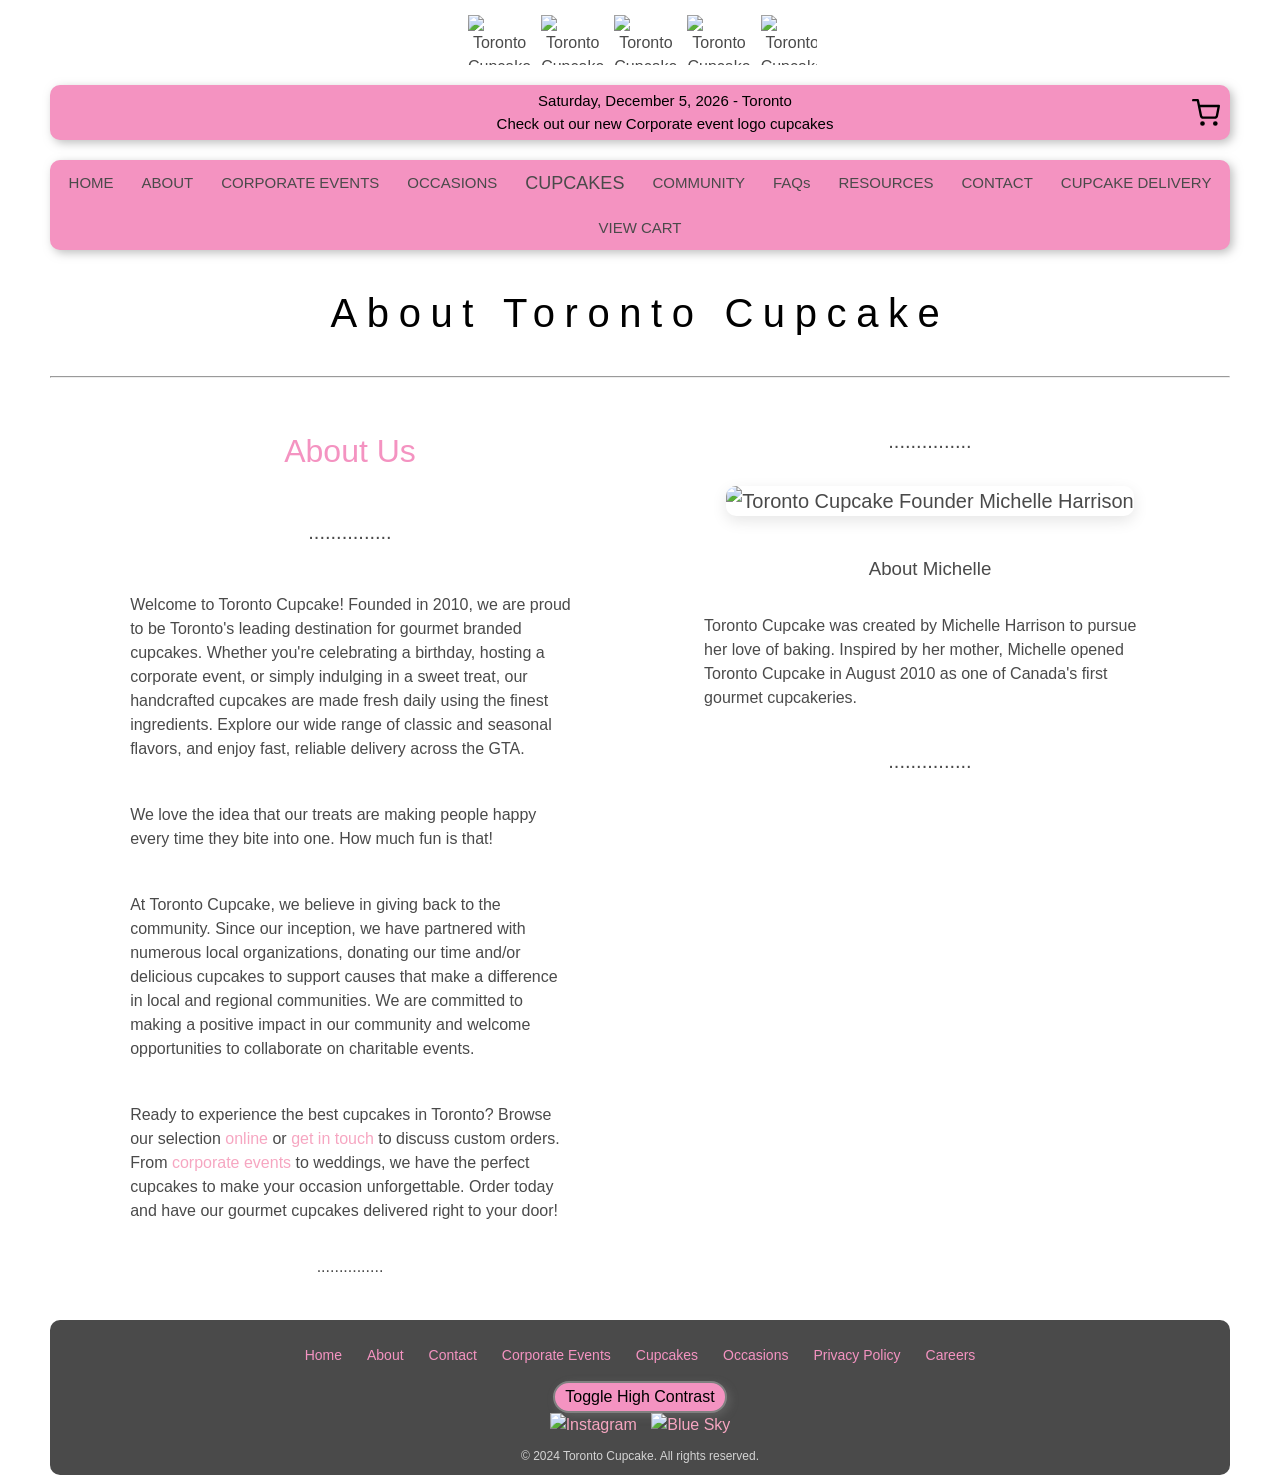
==== commit 240e199d: "Merged all relevant branches together." ====
--- a/about.html
+++ b/about.html
@@ -163,6 +163,16 @@
         <span class="openNav" aria-label="Open Navigation">&#9776;</span> <!-- Hamburger icon -->
         <span class="date-text"></span>
         <span class="promo-text"><a href="#" aria-label="Check out our new Corporate event logo cupcakes">Check out our new Corporate event logo cupcakes</a></span>
+            <a href="cart.html"
+               class="cart-icon-btn"
+               aria-label="View Shopping Cart">
+                <svg xmlns="http://www.w3.org/2000/svg" width="28" height="28" viewBox="0 0 24 24"
+                     fill="none" stroke="currentColor" stroke-width="2"
+                     stroke-linecap="round" stroke-linejoin="round" aria-hidden="true">
+                    <circle cx="9" cy="21" r="1"/><circle cx="20" cy="21" r="1"/>
+                    <path d="M1 1h4l2.68 13.39a2 2 0 0 0 2 1.61h9.72a2 2 0 0 0 2-1.61L23 6H6"/>
+                </svg>
+            </a>
     </div>
 </header>
 
@@ -182,8 +192,12 @@
                 <li><a href="cupcakes.html#Custom" aria-label="Cupcakes customized">CUSTOM</a></li>
             </ul>
     </div>
+        <a href="givingback.html" aria-label="Toronto Cupcake's community page">COMMUNITY</a>
+        <a href="faqs.html" aria-label="Toronto Cupcake Facts and Questions">FAQs</a>
+        <a href="resources.html" aria-label="Resources that might prove helpful">RESOURCES</a>
         <a href="contact.html" aria-label="Toronto Cupcake contact information" >CONTACT</a>
-        <a href="cgi-bin/html-cart/html-cart.cgi?action=display_cart&amp;page=cupcakes.html" aria-label="Shopping Cart">VIEW CART</a>
+        <a href="delivery.html" aria-label="Toronto Cupcake delivery">CUPCAKE DELIVERY</a> 
+        <a href="cart.html" aria-label="Shopping Cart">VIEW CART</a>     
 </div>
 
   <!-- Main Content Section -->
@@ -227,10 +241,6 @@
             <a href="CorporateEvents.html" aria-label="Page for Corporate events">Corporate Events</a>
             <a href="cupcakes.html" aria-label="Cupcakes">Cupcakes</a>
             <a  href="occasions.html" aria-label="Some occasions Toronto Cupcake supports">Occasions</a>
-            <a href="givingback.html" aria-label="Toronto Cupcake's community page">Community</a>
-            <a href="faqs.html" aria-label="Toronto Cupcake Facts and Questions">FAQs</a>
-            <a href="resources.html" aria-label="Resources that might prove helpful">Resources</a>
-            <a href="delivery.html" aria-label="Toronto Cupcake delivery">Cupcake Delivery</a>
             <a href="privacy.html" aria-label="Privacy Policy">Privacy Policy</a>
             <a href="EmploymentOpportunities.html" aria-label="Employment Opportunities">Careers</a>
         </div>
--- a/css/torontocupcake.css
+++ b/css/torontocupcake.css
@@ -697,9 +697,33 @@
 
 /* Override potential conflicts */
 .grid-container, .grid-item {
-    display: initial; /* Reset display to avoid flex or other properties */
     margin: 0;
     padding: 0;
+}
+
+/* Flex column layout so QTY + button align consistently regardless of name length */
+.grid-item {
+    display: flex;
+    flex-direction: column;
+    align-items: center;
+}
+
+.grid-item form {
+    display: flex;
+    flex-direction: column;
+    align-items: center;
+    width: 100%;
+}
+
+.grid-item .product-name {
+    flex-grow: 1;
+}
+
+/* Prevent button text overflow in narrow 6-column cells */
+.grid-item input[type="submit"].btn {
+    font-size: 14px;
+    max-width: 100%;
+    white-space: nowrap;
 }
 /* Ensure image fills the column */
 .column-1 .rounded-img {
@@ -934,6 +958,29 @@
     background-color: #f0f0f0; /* Light grey background on hover */
     cursor: zoom-in; /* Magnifying glass cursor */
 }
+
+/* Shopping cart icon in pink bar */
+.cart-icon-btn {
+    position: absolute;
+    right: 10px;
+    top: 50%;
+    transform: translateY(-50%);
+    color: black;
+    text-decoration: none;
+    line-height: 0;
+    z-index: 1001;
+}
+.cart-icon-btn:hover {
+    color: #4a4a4a;
+}
+
+/* === CHANGE INDICATORS (remove after review) === */
+.grid-item form,
+.grid-item input[type="submit"].btn,
+.quantity-container,
+.cart-icon-btn {
+}
+
 .modal[style*="display: flex"] {
     opacity: 0;
     animation: fadeIn 0.5s forwards;
@@ -1150,20 +1197,6 @@
 
 /* Desktop / Laptop Horizontal Nav */
 @media (min-width: 993px) {
-    body {
-        display: flex;
-        flex-direction: column;
-    }
-    .masthead {
-        display: contents;
-    }
-    .logo-container { order: 1; }
-    .masthead > h1 { order: 2; margin: 5px 0; }
-    #mySidenav.sidenav { order: 3; }
-    .pink-bar { order: 4; }
-    main { order: 5; }
-    .footer { order: 6; }
-
     .openNav {
         display: none;
     }
